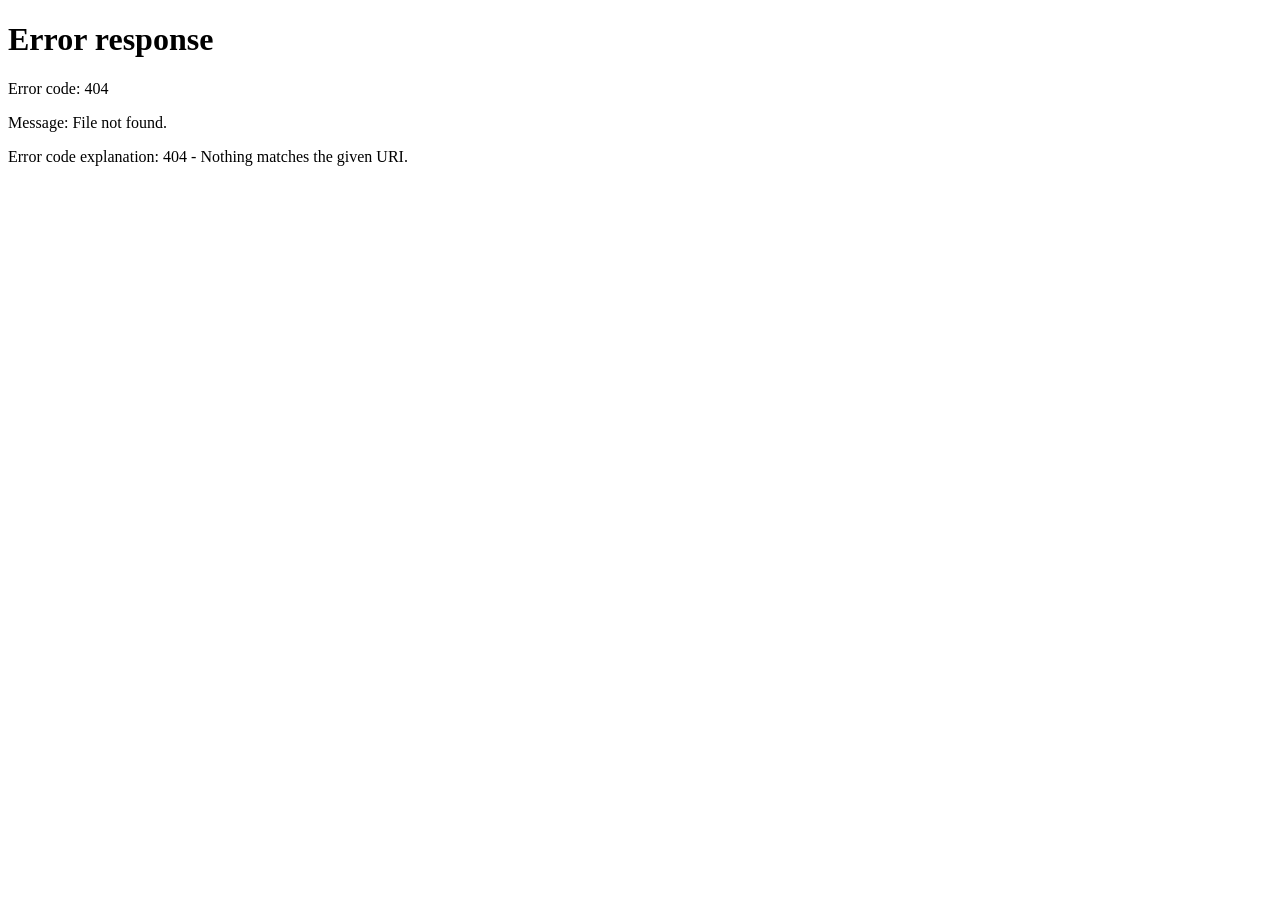
==== admin.html @ 7bbe0766 "Initial commit" ====
<!DOCTYPE html>
<html lang="en">
<head>
  <meta charset="UTF-8">
  <meta name="viewport" content="width=device-width, initial-scale=1.0">
  <title>SGI Admissions CRM | Multi-User Staff &amp; Content Console</title>
  <link rel="preconnect" href="https://fonts.googleapis.com">
  <link rel="preconnect" href="https://fonts.gstatic.com" crossorigin>
  <link href="https://fonts.googleapis.com/css2?family=Plus+Jakarta+Sans:wght@400;500;600;700;800&family=Syne:wght@700;800;900&display=swap" rel="stylesheet">

  <style>
    :root {
      --bg: #0B2545;
      --card-bg: rgba(19, 49, 92, 0.88);
      --border: rgba(255, 255, 255, 0.14);
      --accent: #F4B400;
      --accent-bright: #FFC107;
      --text: #FFFFFF;
      --text-muted: #CBD5E1;
      --green: #10b981;
      --logout-red: #ff4d4f;
      --blue: #38bdf8;
    }
    * { box-sizing: border-box; margin: 0; padding: 0; }
    body {
      background: radial-gradient(circle at top right, #13315C 0%, #0B2545 60%, #071930 100%);
      background-color: var(--bg);
      color: var(--text);
      font-family: 'Plus Jakarta Sans', sans-serif;
      padding: 1.8rem 2rem 3rem;
      min-height: 100vh;
    }

    /* Header */
    .admin-header {
      max-width: 1440px;
      margin: 0 auto 1.4rem;
      display: flex;
      justify-content: space-between;
      align-items: center;
      flex-wrap: wrap;
      gap: 1.2rem;
      border-bottom: 2px solid var(--border);
      padding-bottom: 1.3rem;
    }
    .admin-brand { display: flex; align-items: center; gap: 0.8rem; }
    .badge-sgi {
      background: var(--accent);
      color: #0B2545;
      font-weight: 900;
      padding: 6px 13px;
      border-radius: 6px;
      font-family: 'Syne', sans-serif;
      font-size: 1.1rem;
    }
    .admin-title h1 { font-family: 'Syne', sans-serif; font-size: 1.45rem; line-height: 1.2; }
    .admin-title p { font-size: 0.85rem; color: var(--text-muted); }

    .header-right-zone {
      display: flex;
      align-items: center;
      gap: 1rem;
      flex-wrap: wrap;
    }
    .live-indicator {
      display: inline-flex;
      align-items: center;
      gap: 0.5rem;
      background: rgba(16, 185, 129, 0.14);
      border: 1px solid var(--green);
      color: #34d399;
      padding: 7px 14px;
      border-radius: 30px;
      font-size: 0.8rem;
      font-weight: 700;
    }
    .pulse {
      width: 8px; height: 8px;
      background: var(--green);
      border-radius: 50%;
      box-shadow: 0 0 10px var(--green);
      animation: pulseAnim 1.5s infinite;
    }
    @keyframes pulseAnim { 0%, 100% { opacity: 1; transform: scale(1); } 50% { opacity: 0.4; transform: scale(1.3); } }

    .admin-profile-section {
      display: flex;
      align-items: center;
      gap: 0.75rem;
      background: var(--card-bg);
      border: 1px solid var(--border);
      padding: 6px 12px 6px 6px;
      border-radius: 50px;
    }
    .profile-avatar-btn {
      position: relative;
      background: none;
      border: none;
      padding: 0;
      cursor: pointer;
      border-radius: 50%;
      display: inline-flex;
      align-items: center;
      justify-content: center;
      flex-shrink: 0;
    }
    .profile-avatar-wrap {
      width: 42px; height: 42px;
      border-radius: 50%;
      background: linear-gradient(135deg, var(--accent), var(--accent-bright));
      color: #0B2545;
      display: flex;
      align-items: center;
      justify-content: center;
      font-weight: 800;
      font-family: 'Syne', sans-serif;
      flex-shrink: 0;
      overflow: hidden;
      border: 2px solid rgba(244, 180, 0, 0.75);
    }
    .profile-avatar-wrap img,
    .staff-avatar-thumb img,
    .my-profile-avatar-lg img {
      width: 100%;
      height: 100%;
      object-fit: cover;
      display: block;
    }
    .avatar-cam-badge {
      position: absolute;
      bottom: -2px;
      right: -2px;
      width: 18px;
      height: 18px;
      border-radius: 50%;
      background: #0B2545;
      border: 1.5px solid var(--accent);
      color: var(--accent-bright);
      font-size: 0.58rem;
      display: flex;
      align-items: center;
      justify-content: center;
    }
    .profile-info { display: flex; flex-direction: column; cursor: pointer; }
    .profile-name { font-size: 0.86rem; font-weight: 800; color: var(--text); }
    .profile-role-dept { font-size: 0.72rem; color: var(--accent-bright); font-weight: 700; }

    .btn-profile-logout {
      background: #dc2626 !important;
      color: #ffffff !important;
      font-weight: 800 !important;
      padding: 7px 15px !important;
      border-radius: 30px !important;
      font-size: 0.8rem !important;
      border: 1px solid #b91c1c !important;
      cursor: pointer !important;
      display: inline-flex !important;
      align-items: center !important;
      gap: 0.3rem !important;
      white-space: nowrap;
    }
    .btn-profile-logout:hover { background: #b91c1c !important; }

    /* Workspace Navigation Switcher */
    .workspace-nav {
      max-width: 1440px;
      margin: 0 auto 1.8rem;
      display: flex;
      justify-content: space-between;
      align-items: center;
      flex-wrap: wrap;
      gap: 1rem;
    }
    .workspace-tabs {
      display: flex;
      gap: 0.6rem;
      flex-wrap: wrap;
    }
    .ws-tab {
      background: var(--card-bg);
      border: 1px solid var(--border);
      color: var(--text-muted);
      padding: 0.75rem 1.3rem;
      border-radius: 12px;
      font-family: inherit;
      font-size: 0.9rem;
      font-weight: 700;
      cursor: pointer;
      display: inline-flex;
      align-items: center;
      gap: 0.45rem;
      transition: all 0.2s ease;
    }
    .ws-tab:hover {
      color: #FFFFFF;
      border-color: var(--accent);
    }
    .ws-tab.active {
      background: linear-gradient(135deg, var(--accent), var(--accent-bright));
      color: #0B2545;
      border-color: var(--accent);
      font-weight: 800;
      box-shadow: 0 4px 16px rgba(244, 180, 0, 0.28);
    }

    .workspace-panel { display: none; }
    .workspace-panel.active { display: block; animation: fadeSlide 0.25s ease; }
    @keyframes fadeSlide { from { opacity: 0; transform: translateY(6px); } to { opacity: 1; transform: translateY(0); } }

    /* Stats Grid */
    .stats-grid {
      max-width: 1440px;
      margin: 0 auto 2rem;
      display: grid;
      grid-template-columns: repeat(auto-fit, minmax(220px, 1fr));
      gap: 1rem;
    }
    .stat-card {
      background: var(--card-bg);
      border: 1px solid var(--border);
      border-radius: 14px;
      padding: 1.4rem;
      transition: transform 0.2s, border-color 0.2s;
    }
    .stat-card:hover { transform: translateY(-3px); border-color: var(--accent); }
    .stat-label { font-size: 0.78rem; text-transform: uppercase; font-weight: 700; color: var(--text-muted); }
    .stat-num { font-size: 2.3rem; font-family: 'Syne', sans-serif; font-weight: 900; color: var(--accent-bright); margin-top: 0.3rem; }

    /* Control Panel */
    .control-panel {
      max-width: 1440px;
      margin: 0 auto 1.5rem;
      display: flex;
      justify-content: space-between;
      align-items: center;
      flex-wrap: wrap;
      gap: 1rem;
      background: var(--card-bg);
      border: 1px solid var(--border);
      padding: 1.2rem;
      border-radius: 14px;
    }
    .branch-tabs { display: flex; gap: 0.4rem; flex-wrap: wrap; }
    .tab-btn {
      background: rgba(11, 37, 69, 0.7);
      border: 1px solid var(--border);
      color: var(--text-muted);
      padding: 6px 14px;
      border-radius: 20px;
      font-size: 0.85rem;
      font-weight: 600;
      cursor: pointer;
      transition: all 0.2s;
    }
    .tab-btn.active, .tab-btn:hover { background: var(--accent); color: #0B2545; border-color: var(--accent); font-weight: 800; }

    .action-group-right { display: flex; align-items: center; gap: 0.8rem; flex-wrap: wrap; }
    .btn-action {
      font-weight: 700;
      padding: 9px 16px;
      border-radius: 8px;
      font-size: 0.85rem;
      display: inline-flex;
      align-items: center;
      gap: 0.4rem;
      border: none;
      cursor: pointer;
      text-decoration: none;
      font-family: inherit;
    }
    .btn-action:disabled {
      opacity: 0.65;
      cursor: not-allowed;
    }
    .btn-accent { background: linear-gradient(135deg, var(--accent), var(--accent-bright)); color: #0B2545; font-weight: 800; }
    .btn-manage-staff { background: rgba(56, 189, 248, 0.16); border: 1px solid var(--blue); color: var(--blue); }
    .btn-outline { background: rgba(255, 255, 255, 0.06); border: 1px solid var(--border); color: var(--text); }
    .btn-outline:hover { border-color: var(--accent); }
    .btn-danger-sm { background: rgba(255, 77, 79, 0.14); border: 1px solid rgba(255, 77, 79, 0.4); color: #ff7875; }
    .btn-danger-sm:hover { background: rgba(255, 77, 79, 0.26); }
    .btn-success-sm { background: rgba(16, 185, 129, 0.16); border: 1px solid rgba(16, 185, 129, 0.45); color: #34d399; }
    .btn-success-sm:hover { background: rgba(16, 185, 129, 0.28); }
    .btn-warn-sm { background: rgba(244, 180, 0, 0.14); border: 1px solid rgba(244, 180, 0, 0.45); color: #ffc107; }
    .btn-warn-sm:hover { background: rgba(244, 180, 0, 0.26); }
    .btn-photo-sm { background: rgba(56, 189, 248, 0.16); border: 1px solid rgba(56, 189, 248, 0.45); color: #38bdf8; }
    .btn-photo-sm:hover { background: rgba(56, 189, 248, 0.28); }

    /* Table */
    .table-container {
      max-width: 1440px;
      margin: 0 auto;
      background: var(--card-bg);
      border: 1px solid var(--border);
      border-radius: 14px;
      overflow-x: auto;
    }
    table { width: 100%; border-collapse: collapse; text-align: left; }
    th {
      padding: 1rem;
      background: rgba(11, 37, 69, 0.85);
      font-size: 0.78rem;
      text-transform: uppercase;
      letter-spacing: 0.5px;
      color: var(--accent-bright);
      border-bottom: 1px solid var(--border);
    }
    td { padding: 0.95rem 1rem; border-bottom: 1px solid var(--border); font-size: 0.88rem; vertical-align: middle; }
    tr:last-child td { border-bottom: none; }
    tr:hover { background: rgba(255, 255, 255, 0.04); }

    .branch-pill {
      display: inline-block;
      padding: 3px 9px;
      border-radius: 20px;
      font-size: 0.72rem;
      font-weight: 700;
      background: rgba(244, 180, 0, 0.14);
      color: var(--accent-bright);
      border: 1px solid var(--accent);
    }
    .pdf-link-pill {
      display: inline-flex;
      align-items: center;
      gap: 0.35rem;
      padding: 4px 10px;
      border-radius: 6px;
      font-size: 0.75rem;
      font-weight: 700;
      background: rgba(56, 189, 248, 0.14);
      color: var(--blue);
      border: 1px solid rgba(56, 189, 248, 0.38);
      text-decoration: none;
      margin-top: 0.35rem;
    }
    .pdf-link-pill:hover { background: rgba(56, 189, 248, 0.25); }
    .status-pill-active {
      display: inline-block;
      padding: 3px 10px;
      border-radius: 20px;
      font-size: 0.72rem;
      font-weight: 800;
      background: rgba(16, 185, 129, 0.16);
      color: #34d399;
      border: 1px solid rgba(16, 185, 129, 0.4);
    }
    .status-pill-archived {
      display: inline-block;
      padding: 3px 10px;
      border-radius: 20px;
      font-size: 0.72rem;
      font-weight: 800;
      background: rgba(148, 163, 184, 0.16);
      color: #cbd5e1;
      border: 1px solid rgba(148, 163, 184, 0.4);
    }

    .status-select {
      background: rgba(11, 37, 69, 0.85);
      border: 1px solid var(--border);
      color: var(--text);
      font-weight: 700;
      font-size: 0.8rem;
      padding: 5px 8px;
      border-radius: 6px;
      outline: none;
      cursor: pointer;
    }
    .status-select option { background: #0B2545; color: #fff; }

    .btn-act {
      padding: 5px 10px;
      border-radius: 6px;
      font-size: 0.75rem;
      font-weight: 700;
      text-decoration: none;
      display: inline-flex;
      align-items: center;
      gap: 3px;
      border: none;
      cursor: pointer;
      font-family: inherit;
    }
    .btn-wa { background: #25d366; color: #fff; }
    .btn-call { background: rgba(255, 255, 255, 0.1); border: 1px solid var(--border); color: var(--text); }
    .empty-state { text-align: center; padding: 3rem; color: var(--text-muted); }

    /* Dynamic Site Content Cards */
    .cms-grid {
      max-width: 1440px;
      margin: 0 auto;
      display: grid;
      grid-template-columns: repeat(auto-fit, minmax(420px, 1fr));
      gap: 1.5rem;
    }
    .cms-card {
      background: var(--card-bg);
      border: 1px solid var(--border);
      border-radius: 16px;
      padding: 1.8rem;
    }
    .cms-card h3 {
      font-family: 'Syne', sans-serif;
      font-size: 1.25rem;
      color: var(--accent-bright);
      margin-bottom: 0.3rem;
    }
    .cms-card .cms-sub {
      font-size: 0.82rem;
      color: var(--text-muted);
      margin-bottom: 1.2rem;
    }
    .cms-stat-row {
      background: rgba(11, 37, 69, 0.55);
      border: 1px solid var(--border);
      border-radius: 10px;
      padding: 0.9rem;
      margin-bottom: 0.85rem;
    }
    .cms-stat-row-title {
      font-size: 0.75rem;
      font-weight: 800;
      color: var(--accent);
      text-transform: uppercase;
      margin-bottom: 0.55rem;
      letter-spacing: 0.5px;
    }

    /* Modals */
    .modal-backdrop {
      position: fixed;
      top: 0; left: 0; width: 100vw; height: 100vh;
      background: rgba(7, 25, 48, 0.8);
      backdrop-filter: blur(10px);
      display: none;
      align-items: center;
      justify-content: center;
      z-index: 3000;
      padding: 1rem;
    }
    .modal-backdrop.open { display: flex; }
    .modal-backdrop.cropper-layer { z-index: 4500; background: rgba(4, 15, 32, 0.9); }
    .modal-card {
      background: #13315C;
      border: 1px solid rgba(244, 180, 0, 0.4);
      padding: 2.2rem;
      border-radius: 16px;
      width: 100%;
      max-width: 720px;
      max-height: 92vh;
      overflow-y: auto;
      position: relative;
      box-shadow: 0 20px 50px rgba(0,0,0,0.6);
    }
    .modal-close {
      position: absolute;
      top: 1rem; right: 1.2rem;
      background: none; border: none;
      font-size: 1.6rem; color: var(--text-muted);
      cursor: pointer;
    }
    .form-grid { display: grid; grid-template-columns: 1fr 1fr; gap: 1rem; margin-top: 1rem; }
    .form-grid-3 { display: grid; grid-template-columns: 1fr 1fr 1fr; gap: 0.75rem; }
    .form-group { display: flex; flex-direction: column; gap: 0.35rem; margin-bottom: 0.4rem; }
    .form-group label { font-size: 0.78rem; font-weight: 700; color: var(--text-muted); }
    .form-group input, .form-group select, .form-group textarea {
      background: rgba(11, 37, 69, 0.8);
      border: 1px solid var(--border);
      color: var(--text);
      padding: 0.72rem 0.9rem;
      border-radius: 8px;
      font-size: 0.88rem;
      font-family: inherit;
      outline: none;
      width: 100%;
    }
    .form-group input:focus, .form-group select:focus, .form-group textarea:focus { border-color: var(--accent); }
    .form-group select option { background: #0B2545; color: #FFFFFF; }
    .full-span { grid-column: span 2; }

    .pdf-dropzone {
      background: rgba(11, 37, 69, 0.65);
      border: 1.5px dashed rgba(244, 180, 0, 0.55);
      border-radius: 10px;
      padding: 1rem;
    }
    .pdf-dropzone input[type="file"] {
      border: none;
      background: transparent;
      padding: 0.25rem 0;
      cursor: pointer;
    }
    .current-pdf-info {
      margin-top: 0.55rem;
      font-size: 0.8rem;
      color: var(--text-muted);
      display: flex;
      align-items: center;
      gap: 0.5rem;
      flex-wrap: wrap;
    }

    /* Staff Avatar & Photo Upload UI */
    .staff-photo-picker-box {
      display: flex;
      align-items: center;
      gap: 1rem;
      background: rgba(11, 37, 69, 0.65);
      border: 1.5px dashed rgba(244, 180, 0, 0.5);
      border-radius: 12px;
      padding: 0.85rem 1rem;
      flex-wrap: wrap;
    }
    .staff-avatar-thumb {
      width: 52px;
      height: 52px;
      border-radius: 50%;
      background: linear-gradient(135deg, var(--accent), var(--accent-bright));
      color: #0B2545;
      display: flex;
      align-items: center;
      justify-content: center;
      font-weight: 900;
      font-family: 'Syne', sans-serif;
      font-size: 1rem;
      overflow: hidden;
      flex-shrink: 0;
      border: 2px solid rgba(244, 180, 0, 0.7);
    }
    .my-profile-hero {
      display: flex;
      align-items: center;
      gap: 1.3rem;
      background: rgba(11, 37, 69, 0.6);
      border: 1px solid var(--border);
      border-radius: 14px;
      padding: 1.25rem;
      margin: 1rem 0;
      flex-wrap: wrap;
    }
    .my-profile-avatar-lg {
      width: 88px;
      height: 88px;
      border-radius: 50%;
      background: linear-gradient(135deg, var(--accent), var(--accent-bright));
      color: #0B2545;
      display: flex;
      align-items: center;
      justify-content: center;
      font-family: 'Syne', sans-serif;
      font-weight: 900;
      font-size: 1.8rem;
      overflow: hidden;
      border: 3px solid var(--accent);
      flex-shrink: 0;
    }

    /* Interactive Image Cropper UI */
    .cropper-layout {
      display: grid;
      grid-template-columns: 320px 1fr;
      gap: 1.5rem;
      align-items: start;
      margin-top: 1.2rem;
    }
    .cropper-stage-wrap {
      display: flex;
      flex-direction: column;
      align-items: center;
      gap: 0.6rem;
    }
    .cropper-viewport {
      width: min(300px, 100%);
      aspect-ratio: 1 / 1;
      height: auto;
      position: relative;
      overflow: hidden;
      border-radius: 14px;
      border: 2px solid var(--accent);
      background: #071930;
      cursor: grab;
      touch-action: none;
      user-select: none;
    }
    .cropper-viewport:active { cursor: grabbing; }
    .cropper-viewport canvas {
      display: block;
      width: 100%;
      height: 100%;
    }
    .cropper-circle-guide {
      position: absolute;
      inset: 12px;
      border-radius: 50%;
      border: 2px dashed rgba(255, 193, 7, 0.9);
      box-shadow: 0 0 0 9999px rgba(7, 25, 48, 0.52);
      pointer-events: none;
    }
    .cropper-controls {
      display: flex;
      flex-direction: column;
      gap: 1rem;
    }
    .cropper-preview-box {
      display: flex;
      align-items: center;
      gap: 1rem;
      background: rgba(11, 37, 69, 0.65);
      border: 1px solid var(--border);
      border-radius: 12px;
      padding: 0.9rem;
    }
    .cropper-preview-circle {
      width: 72px;
      height: 72px;
      border-radius: 50%;
      border: 2px solid var(--accent);
      overflow: hidden;
      background: #071930;
      flex-shrink: 0;
    }
    .cropper-preview-square {
      width: 72px;
      height: 72px;
      border-radius: 12px;
      border: 2px solid rgba(255, 255, 255, 0.25);
      overflow: hidden;
      background: #071930;
      flex-shrink: 0;
    }
    .cropper-slider-row {
      display: flex;
      align-items: center;
      gap: 0.6rem;
    }
    .cropper-slider-row input[type="range"] {
      flex: 1;
      accent-color: var(--accent);
      cursor: pointer;
    }

    /* Toast Notification */
    .admin-toast {
      position: fixed;
      bottom: 24px;
      right: 24px;
      background: #0B2545;
      border: 1px solid var(--green);
      color: #FFFFFF;
      padding: 0.9rem 1.35rem;
      border-radius: 12px;
      font-size: 0.88rem;
      font-weight: 700;
      box-shadow: 0 14px 35px rgba(0, 0, 0, 0.5);
      z-index: 6000;
      display: none;
      align-items: center;
      gap: 0.55rem;
    }
    .admin-toast.show { display: flex; animation: fadeSlide 0.2s ease; }
    .admin-toast.error { border-color: var(--logout-red); }

    @media (max-width: 768px) {
      body { padding: 1rem; }
      .modal-card { padding: 1.4rem 1.15rem; }
      .cms-grid { grid-template-columns: 1fr; }
      .form-grid, .form-grid-3 { grid-template-columns: 1fr; }
      .full-span { grid-column: span 1; }
      .cropper-layout { grid-template-columns: 1fr; }
    }
  </style>
</head>
<body>

  <header class="admin-header">
    <div class="admin-brand">
      <span class="badge-sgi">SGI</span>
      <div class="admin-title">
        <h1>Admissions CRM &amp; Dynamic Content Console</h1>
        <p>Role-Based Branch Silos • Notices, Degree Programs &amp; Live Website CMS</p>
      </div>
    </div>

    <div class="header-right-zone">
      <div class="live-indicator">
        <span class="pulse"></span>
        <span>Auto-Sync Active</span>
      </div>

      <a href="/" target="_blank" class="btn-action btn-outline">
        View Public Site ↗
      </a>

      <div class="admin-profile-section">
        <button type="button" class="profile-avatar-btn" onclick="openMyProfileModal()" title="Edit your profile photo">
          <div class="profile-avatar-wrap" id="userAvatar">DA</div>
          <span class="avatar-cam-badge" aria-hidden="true">📷</span>
        </button>
        <div class="profile-info" onclick="openMyProfileModal()" title="Manage profile photo">
          <span class="profile-name" id="userNameDisplay">Director of Admissions</span>
          <span class="profile-role-dept" id="userRoleDeptDisplay">SUPER_ADMIN • All</span>
        </div>
        <button onclick="handleLogout()" class="btn-profile-logout" title="Sign out immediately">
          🚪 Logout
        </button>
      </div>
    </div>
  </header>

  <!-- Workspace Switcher -->
  <nav class="workspace-nav">
    <div class="workspace-tabs">
      <button class="ws-tab active" data-workspace="crm" onclick="switchWorkspace('crm', this)">
        📋 Admissions CRM
      </button>
      <button class="ws-tab" data-workspace="notices" onclick="switchWorkspace('notices', this)">
        📢 Notices &amp; Circulars
      </button>
      <button class="ws-tab" id="tabPrograms" data-workspace="programs" onclick="switchWorkspace('programs', this)" style="display:none;">
        🎓 Degree Programs
      </button>
      <button class="ws-tab" id="tabContent" data-workspace="content" onclick="switchWorkspace('content', this)" style="display:none;">
        ⚙️ Site Content &amp; Highlights
      </button>
    </div>

    <div class="action-group-right">
      <button class="btn-action btn-outline" onclick="openMyProfileModal()">
        🖼️ My Profile Photo
      </button>
      <button class="btn-action btn-manage-staff" id="btnManageStaff" style="display:none;" onclick="openStaffModal()">
        👥 Manage Staff Accounts
      </button>
    </div>
  </nav>

  <!-- ==================== 1. ADMISSIONS CRM PANEL ==================== -->
  <div class="workspace-panel active" id="panel-crm">
    <section class="stats-grid">
      <div class="stat-card">
        <span class="stat-label">Total Applicants</span>
        <div class="stat-num" id="statTotal">0</div>
      </div>
      <div class="stat-card">
        <span class="stat-label">Engineering Leads</span>
        <div class="stat-num" id="statEngg">0</div>
      </div>
      <div class="stat-card">
        <span class="stat-label">Pharmacy Leads</span>
        <div class="stat-num" id="statPharma">0</div>
      </div>
      <div class="stat-card">
        <span class="stat-label">Nursing Leads</span>
        <div class="stat-num" id="statNursing">0</div>
      </div>
      <div class="stat-card">
        <span class="stat-label">Management Leads</span>
        <div class="stat-num" id="statMgmt">0</div>
      </div>
    </section>

    <section class="control-panel">
      <div class="branch-tabs" id="branchTabsContainer">
        <button class="tab-btn active" onclick="setBranchFilter('all', this)">All Inquiries</button>
        <button class="tab-btn" onclick="setBranchFilter('Engineering', this)">Engineering</button>
        <button class="tab-btn" onclick="setBranchFilter('Pharmacy', this)">Pharmacy</button>
        <button class="tab-btn" onclick="setBranchFilter('Nursing', this)">Nursing</button>
        <button class="tab-btn" onclick="setBranchFilter('Management', this)">Management &amp; IT</button>
        <button class="tab-btn" onclick="setBranchFilter('Polytechnic', this)">Polytechnic</button>
      </div>

      <div class="action-group-right">
        <button class="btn-action btn-accent" id="exportBtn" onclick="downloadBranchExcel()">
          Download Excel (CSV) 📥
        </button>
      </div>
    </section>

    <main class="table-container">
      <table>
        <thead>
          <tr>
            <th>ID</th>
            <th>Student Name</th>
            <th>Phone &amp; Email</th>
            <th>City</th>
            <th>Program &amp; Desk</th>
            <th>Department</th>
            <th>Lead Status</th>
            <th>Assigned By</th>
            <th>Immediate Action</th>
          </tr>
        </thead>
        <tbody id="leadsTableBody">
          <tr><td colspan="9" class="empty-state">Connecting to institutional admissions database...</td></tr>
        </tbody>
      </table>
    </main>
  </div>

  <!-- ==================== 2. NOTICES & CIRCULARS PANEL ==================== -->
  <div class="workspace-panel" id="panel-notices">
    <section class="control-panel">
      <div class="branch-tabs" id="noticeCategoryTabs">
        <button class="tab-btn active" onclick="setNoticeFilter('all', this)">All Circulars</button>
        <button class="tab-btn" onclick="setNoticeFilter('ikgptu', this)">IKGPTU</button>
        <button class="tab-btn" onclick="setNoticeFilter('pharma', this)">Pharmacy (PCI)</button>
        <button class="tab-btn" onclick="setNoticeFilter('nursing', this)">Nursing (INC)</button>
        <button class="tab-btn" onclick="setNoticeFilter('scholarship', this)">Scholarships &amp; Admin</button>
        <button class="tab-btn" onclick="setNoticeFilter('career', this)">Placements</button>
      </div>

      <div class="action-group-right">
        <button class="btn-action btn-accent" onclick="openNoticeEditor()">
          + Publish New Notice
        </button>
      </div>
    </section>

    <main class="table-container">
      <table>
        <thead>
          <tr>
            <th>Ref No &amp; Date</th>
            <th>Circular Headline &amp; Attached PDF</th>
            <th>Category / Badge</th>
            <th>Issuing Authority</th>
            <th>Visibility</th>
            <th>Actions</th>
          </tr>
        </thead>
        <tbody id="adminNoticesBody">
          <tr><td colspan="6" class="empty-state">Loading notices...</td></tr>
        </tbody>
      </table>
    </main>
  </div>

  <!-- ==================== 3. DEGREE PROGRAMS PANEL ==================== -->
  <div class="workspace-panel" id="panel-programs">
    <section class="control-panel">
      <div class="branch-tabs" id="programCategoryTabs">
        <button class="tab-btn active" onclick="setProgramFilter('all', this)">All Programs</button>
        <button class="tab-btn" onclick="setProgramFilter('engineering', this)">Engineering</button>
        <button class="tab-btn" onclick="setProgramFilter('pharma', this)">Pharmacy</button>
        <button class="tab-btn" onclick="setProgramFilter('nursing', this)">Nursing &amp; Health</button>
        <button class="tab-btn" onclick="setProgramFilter('mgmt', this)">Management</button>
        <button class="tab-btn" onclick="setProgramFilter('vocational', this)">CS, BCA &amp; B.Voc</button>
      </div>

      <div class="action-group-right">
        <button class="btn-action btn-accent" onclick="openProgramEditor()">
          + Add Degree Program
        </button>
      </div>
    </section>

    <main class="table-container">
      <table>
        <thead>
          <tr>
            <th>Order</th>
            <th>Program Title &amp; Description</th>
            <th>Category</th>
            <th>Approval / Duration Tag</th>
            <th>Eligibility</th>
            <th>Status</th>
            <th>Actions</th>
          </tr>
        </thead>
        <tbody id="adminProgramsBody">
          <tr><td colspan="7" class="empty-state">Loading degree catalog...</td></tr>
        </tbody>
      </table>
    </main>
  </div>

  <!-- ==================== 4. SITE CONTENT & HIGHLIGHTS PANEL ==================== -->
  <div class="workspace-panel" id="panel-content">
    <section class="control-panel">
      <div>
        <h2 style="font-family:'Syne',sans-serif; font-size:1.2rem;">Live Website Content Manager</h2>
        <p style="font-size:0.82rem; color:var(--text-muted);">Changes saved here are permanently persisted to the database and synced across the public website.</p>
        <p id="storageBadge" style="font-size:0.78rem; font-weight:700; margin-top:0.35rem;"></p>
      </div>
      <div class="action-group-right">
        <span id="cmsSaveStatus" style="font-size:0.85rem; font-weight:700;"></span>
        <button type="button" class="btn-action btn-outline" onclick="resetSiteContent()">Reset Defaults</button>
        <button type="button" id="btnSaveCms" class="btn-action btn-accent" onclick="saveSiteContent()">Save All Content 💾</button>
      </div>
    </section>

    <form id="siteContentForm" onsubmit="event.preventDefault(); saveSiteContent();">
      <div class="cms-grid">
        <!-- Card 1: Hero & Admissions CTA -->
        <div class="cms-card">
          <h3>Hero Banner &amp; Admissions CTA</h3>
          <p class="cms-sub">Controls the main landing hero headlines and admissions call-to-action banner.</p>

          <div class="form-group">
            <label for="cms_hero_pill">Hero Accreditation Pill</label>
            <input type="text" id="cms_hero_pill" name="hero_pill" required>
          </div>
          <div class="form-grid" style="margin-top:0.5rem;">
            <div class="form-group">
              <label for="cms_hero_title_highlight">Hero Title (Gold Highlight)</label>
              <input type="text" id="cms_hero_title_highlight" name="hero_title_highlight" required>
            </div>
            <div class="form-group">
              <label for="cms_hero_title_rest">Hero Title (White Text)</label>
              <input type="text" id="cms_hero_title_rest" name="hero_title_rest" required>
            </div>
          </div>
          <div class="form-group">
            <label for="cms_hero_subheadline">Hero Subheadline</label>
            <input type="text" id="cms_hero_subheadline" name="hero_subheadline" required>
          </div>
          <div class="form-group">
            <label for="cms_hero_subtitle">Hero Subtitle Paragraph</label>
            <textarea id="cms_hero_subtitle" name="hero_subtitle" rows="3" required></textarea>
          </div>

          <hr style="border:0; border-top:1px solid var(--border); margin:1rem 0;">

          <div class="form-group">
            <label for="cms_cta_heading">Admissions Banner Heading (use {session} for dynamic year)</label>
            <input type="text" id="cms_cta_heading" name="cta_heading" required>
          </div>
          <div class="form-group">
            <label for="cms_cta_desc">Admissions Banner Description</label>
            <textarea id="cms_cta_desc" name="cta_desc" rows="2" required></textarea>
          </div>
        </div>

        <!-- Card 2: Placements, Campus Life & Contact Coordinates -->
        <div class="cms-card">
          <h3>Placements, Campus Life &amp; Contact Info</h3>
          <p class="cms-sub">Update placement ratios, campus life spotlight, and official helpline coordinates.</p>

          <div class="form-grid" style="margin-top:0;">
            <div class="form-group">
              <label for="cms_placement_rate">Placement Rate Stat</label>
              <input type="text" id="cms_placement_rate" name="placement_rate" required>
            </div>
            <div class="form-group">
              <label for="cms_placement_partners_count">Recruiting Tie-ups Stat</label>
              <input type="text" id="cms_placement_partners_count" name="placement_partners_count" required>
            </div>
          </div>
          <div class="form-group">
            <label for="cms_placement_desc">Placement Cell Description</label>
            <textarea id="cms_placement_desc" name="placement_desc" rows="2" required></textarea>
          </div>

          <hr style="border:0; border-top:1px solid var(--border); margin:1rem 0;">

          <div class="form-grid" style="margin-top:0;">
            <div class="form-group">
              <label for="cms_campus_life_title">Campus Life Card Title</label>
              <input type="text" id="cms_campus_life_title" name="campus_life_title" required>
            </div>
            <div class="form-group">
              <label for="cms_campus_life_img">Campus Life Photo URL / Filename</label>
              <input type="text" id="cms_campus_life_img" name="campus_life_img" required>
            </div>
          </div>
          <div class="form-group">
            <label for="cms_campus_life_caption">Campus Life Photo Caption</label>
            <input type="text" id="cms_campus_life_caption" name="campus_life_caption" required>
          </div>
          <div class="form-group">
            <label for="cms_campus_life_desc">Campus Life Summary</label>
            <textarea id="cms_campus_life_desc" name="campus_life_desc" rows="2" required></textarea>
          </div>

          <hr style="border:0; border-top:1px solid var(--border); margin:1rem 0;">

          <div class="form-grid" style="margin-top:0;">
            <div class="form-group">
              <label for="cms_helpline_phone">Helpline Phone</label>
              <input type="text" id="cms_helpline_phone" name="helpline_phone" required>
            </div>
            <div class="form-group">
              <label for="cms_contact_email">Official Email</label>
              <input type="email" id="cms_contact_email" name="contact_email" required>
            </div>
            <div class="form-group">
              <label for="cms_office_hours">Office Hours</label>
              <input type="text" id="cms_office_hours" name="office_hours" required>
            </div>
            <div class="form-group">
              <label for="cms_campus_address">Campus Address</label>
              <input type="text" id="cms_campus_address" name="campus_address" required>
            </div>
          </div>
        </div>

        <!-- Card 3: National Highlights Ribbon (Full Width) -->
        <div class="cms-card" style="grid-column: 1 / -1;">
          <h3>National-Level Highlights &amp; Legacy Ribbon</h3>
          <p class="cms-sub">Syncs across the Home Highlights Ribbon and About SGI Legacy numerical cards.</p>

          <div class="cms-stat-row">
            <div class="cms-stat-row-title">Highlight Slot 1 (Legacy Years)</div>
            <div class="form-grid-3">
              <div class="form-group"><label>Stat Value</label><input type="text" id="cms_stat_years" name="stat_years" required></div>
              <div class="form-group"><label>Title</label><input type="text" id="cms_stat_years_title" name="stat_years_title" required></div>
              <div class="form-group"><label>Subtitle</label><input type="text" id="cms_stat_years_sub" name="stat_years_sub" required></div>
            </div>
          </div>

          <div class="cms-stat-row">
            <div class="cms-stat-row-title">Highlight Slot 2 (Alumni Network)</div>
            <div class="form-grid-3">
              <div class="form-group"><label>Stat Value</label><input type="text" id="cms_stat_alumni" name="stat_alumni" required></div>
              <div class="form-group"><label>Title</label><input type="text" id="cms_stat_alumni_title" name="stat_alumni_title" required></div>
              <div class="form-group"><label>Subtitle</label><input type="text" id="cms_stat_alumni_sub" name="stat_alumni_sub" required></div>
            </div>
          </div>

          <div class="cms-stat-row">
            <div class="cms-stat-row-title">Highlight Slot 3 (Student Reach)</div>
            <div class="form-grid-3">
              <div class="form-group"><label>Stat Value</label><input type="text" id="cms_stat_students" name="stat_students" required></div>
              <div class="form-group"><label>Title</label><input type="text" id="cms_stat_students_title" name="stat_students_title" required></div>
              <div class="form-group"><label>Subtitle</label><input type="text" id="cms_stat_students_sub" name="stat_students_sub" required></div>
            </div>
          </div>

          <div class="cms-stat-row">
            <div class="cms-stat-row-title">Highlight Slot 4 (Programs &amp; Tie-Ups)</div>
            <div class="form-grid-3">
              <div class="form-group"><label>Stat Value</label><input type="text" id="cms_stat_tieups" name="stat_tieups" required></div>
              <div class="form-group"><label>Title</label><input type="text" id="cms_stat_tieups_title" name="stat_tieups_title" required></div>
              <div class="form-group"><label>Subtitle</label><input type="text" id="cms_stat_tieups_sub" name="stat_tieups_sub" required></div>
            </div>
          </div>

          <div class="cms-stat-row" style="margin-bottom:0;">
            <div class="cms-stat-row-title">Highlight Slot 5 (Awards &amp; Scholarships)</div>
            <div class="form-grid-3">
              <div class="form-group"><label>Stat Value</label><input type="text" id="cms_stat_awards" name="stat_awards" required></div>
              <div class="form-group"><label>Title</label><input type="text" id="cms_stat_awards_title" name="stat_awards_title" required></div>
              <div class="form-group"><label>Subtitle</label><input type="text" id="cms_stat_awards_sub" name="stat_awards_sub" required></div>
            </div>
          </div>
        </div>
      </div>
    </form>
  </div>

  <!-- ==================== MODAL: NOTICE EDITOR (WITH PDF UPLOAD) ==================== -->
  <div class="modal-backdrop" id="noticeEditorModal">
    <div class="modal-card">
      <button class="modal-close" onclick="closeNoticeEditor()">&times;</button>
      <h3 id="noticeModalHeading" style="font-family:'Syne',sans-serif; font-size:1.35rem;">Publish Campus Notice</h3>
      <p style="font-size:0.84rem; color:var(--text-muted); margin-top:0.2rem;">Attach the official PDF circular. Published notices immediately appear on the public Notice Board.</p>

      <form id="noticeEditorForm" onsubmit="handleSaveNotice(event)">
        <input type="hidden" id="editNoticeId">
        <div class="form-grid">
          <div class="form-group">
            <label for="noticeCategory">Category *</label>
            <select id="noticeCategory" onchange="syncNoticeCategoryDefaults()" required>
              <option value="ikgptu">IKGPTU Jalandhar</option>
              <option value="pharma">Pharmacy (PCI)</option>
              <option value="nursing">Nursing (INC/PNRC)</option>
              <option value="scholarship">Scholarship &amp; Admin</option>
              <option value="career">Placements &amp; Career</option>
            </select>
          </div>
          <div class="form-group">
            <label for="noticeBadgeClass">Badge Color Style *</label>
            <select id="noticeBadgeClass" required>
              <option value="badge-urgent">Red (Urgent / Exam)</option>
              <option value="badge-scholar">Gold (Scholarship / Admin)</option>
              <option value="badge-pharma">Green (Pharmacy)</option>
              <option value="badge-nursing">Purple (Nursing)</option>
              <option value="badge-career">Blue (Placements / Event)</option>
            </select>
          </div>
          <div class="form-group">
            <label for="noticeBadgeText">Badge Label *</label>
            <input type="text" id="noticeBadgeText" placeholder="e.g. University Exam" required>
          </div>
          <div class="form-group">
            <label for="noticeDateLabel">Date / Session Label *</label>
            <input type="text" id="noticeDateLabel" placeholder="e.g. 14 Nov 2026" required>
          </div>
          <div class="form-group">
            <label for="noticeRefNo">Official Reference Number *</label>
            <input type="text" id="noticeRefNo" placeholder="e.g. SGI/ACAD/2026/105" required>
          </div>
          <div class="form-group">
            <label for="noticeAuthority">Issuing Authority *</label>
            <input type="text" id="noticeAuthority" placeholder="e.g. Office of the Registrar, SGI" required>
          </div>
          <div class="form-group full-span">
            <label for="noticeTitle">Notice Headline *</label>
            <input type="text" id="noticeTitle" placeholder="Clear, official circular title..." required>
          </div>
          <div class="form-group full-span">
            <label for="noticePdfFile" id="noticePdfLabel">Attach Circular PDF (.pdf) *</label>
            <div class="pdf-dropzone">
              <input type="file" id="noticePdfFile" accept="application/pdf,.pdf">
              <div class="current-pdf-info" id="currentPdfInfo" style="display:none;"></div>
            </div>
          </div>
        </div>

        <div style="display:flex; justify-content:space-between; align-items:center; margin-top:1.3rem; flex-wrap:wrap; gap:0.8rem;">
          <label style="display:flex; align-items:center; gap:0.5rem; font-size:0.85rem; cursor:pointer;">
            <input type="checkbox" id="noticeIsActive" checked>
            Publish immediately on public website
          </label>
          <div style="display:flex; gap:0.6rem;">
            <button type="button" class="btn-action btn-outline" onclick="closeNoticeEditor()">Cancel</button>
            <button type="submit" id="btnSaveNotice" class="btn-action btn-accent">Save Circular &rarr;</button>
          </div>
        </div>
      </form>
    </div>
  </div>

  <!-- ==================== MODAL: DEGREE PROGRAM EDITOR ==================== -->
  <div class="modal-backdrop" id="programEditorModal">
    <div class="modal-card">
      <button class="modal-close" onclick="closeProgramEditor()">&times;</button>
      <h3 id="programModalHeading" style="font-family:'Syne',sans-serif; font-size:1.35rem;">Add Degree Program</h3>
      <p style="font-size:0.84rem; color:var(--text-muted); margin-top:0.2rem;">Updates the Degree Programs catalog and Apply Now modal choices automatically.</p>

      <form id="programEditorForm" onsubmit="handleSaveProgram(event)">
        <input type="hidden" id="editProgramId">
        <div class="form-grid">
          <div class="form-group">
            <label for="progCategory">Discipline Category *</label>
            <select id="progCategory" required>
              <option value="engineering">Engineering &amp; Tech</option>
              <option value="pharma">Pharmacy</option>
              <option value="nursing">Nursing &amp; Health</option>
              <option value="mgmt">Management &amp; Commerce</option>
              <option value="vocational">CS, BCA &amp; B.Voc</option>
            </select>
          </div>
          <div class="form-group">
            <label for="progOrder">Display Order (Number)</label>
            <input type="number" id="progOrder" value="10" min="0" required>
          </div>
          <div class="form-group full-span">
            <label for="progTitle">Degree / Program Title *</label>
            <input type="text" id="progTitle" placeholder="e.g. B.Tech in Computer Science & Engineering" required>
          </div>
          <div class="form-group full-span">
            <label for="progCode">Approvals &amp; Duration Badge *</label>
            <input type="text" id="progCode" placeholder="e.g. AICTE • IKGPTU • 4 YEARS" required>
          </div>
          <div class="form-group full-span">
            <label for="progDescription">Curriculum Overview *</label>
            <textarea id="progDescription" rows="3" placeholder="Key specializations, labs, and career focus..." required></textarea>
          </div>
          <div class="form-group full-span">
            <label for="progEligibility">Eligibility Criteria *</label>
            <input type="text" id="progEligibility" placeholder="e.g. Eligibility: 10+2 with Physics & Mathematics / JEE" required>
          </div>
        </div>

        <div style="display:flex; justify-content:space-between; align-items:center; margin-top:1.3rem;">
          <label style="display:flex; align-items:center; gap:0.5rem; font-size:0.85rem; cursor:pointer;">
            <input type="checkbox" id="progIsActive" checked>
            Visible on public website
          </label>
          <div style="display:flex; gap:0.6rem;">
            <button type="button" class="btn-action btn-outline" onclick="closeProgramEditor()">Cancel</button>
            <button type="submit" class="btn-action btn-accent">Save Program &rarr;</button>
          </div>
        </div>
      </form>
    </div>
  </div>

  <!-- ==================== MODAL: MY PROFILE & PHOTO UPLOAD ==================== -->
  <div class="modal-backdrop" id="myProfileModal">
    <div class="modal-card" style="max-width:560px;">
      <button class="modal-close" onclick="closeMyProfileModal()">&times;</button>
      <h3 style="font-family:'Syne',sans-serif; font-size:1.35rem;">My Staff Profile &amp; Photo</h3>
      <p style="font-size:0.84rem; color:var(--text-muted); margin-top:0.2rem;">Upload and crop your profile photo. It appears in the Admin Portal and on the Live Website team directory.</p>

      <div class="my-profile-hero">
        <div class="my-profile-avatar-lg" id="myProfileAvatarLg">DA</div>
        <div style="flex:1; min-width:180px;">
          <div id="myProfileNameLg" style="font-family:'Syne',sans-serif; font-size:1.2rem; font-weight:800;">Director of Admissions</div>
          <div id="myProfileMetaLg" style="font-size:0.82rem; color:var(--accent-bright); font-weight:700; margin-top:0.2rem;">SUPER_ADMIN • All</div>
          <div id="myProfileUsernameLg" style="font-size:0.78rem; color:var(--text-muted); margin-top:0.2rem;">Username: admin</div>
        </div>
      </div>

      <input type="file" id="selfAvatarFileInput" accept="image/jpeg,image/png,image/webp,.jpg,.jpeg,.png,.webp" style="display:none;" onchange="handleAvatarFileChosen(event, { mode: 'self' })">

      <div style="display:flex; gap:0.7rem; flex-wrap:wrap; align-items:center; justify-content:space-between; margin-top:1rem;">
        <div style="display:flex; gap:0.6rem; flex-wrap:wrap;">
          <button type="button" class="btn-action btn-accent" onclick="document.getElementById('selfAvatarFileInput').click()">
            📷 Upload &amp; Crop Photo
          </button>
          <button type="button" id="btnRemoveSelfAvatar" class="btn-action btn-danger-sm" style="display:none;" onclick="removeSelfAvatar()">
            Remove Photo
          </button>
        </div>
        <button type="button" class="btn-action btn-outline" onclick="closeMyProfileModal()">Close</button>
      </div>
      <div id="myProfileStatus" style="margin-top:0.85rem; font-size:0.84rem; font-weight:700;"></div>
    </div>
  </div>

  <!-- ==================== MODAL: STAFF MANAGEMENT (ADD / PHOTO / ENABLE-DISABLE / DELETE) ==================== -->
  <div class="modal-backdrop" id="staffModal">
    <div class="modal-card">
      <button class="modal-close" onclick="closeStaffModal()">&times;</button>
      <h3 style="font-family:'Syne',sans-serif; font-size:1.4rem;">Director Console: Staff Management</h3>
      <p style="font-size:0.85rem; color:var(--text-muted); margin-top:0.2rem;">Add faculty/counselor accounts with custom cropped profile photos, enable or disable access, or delete profiles.</p>

      <form id="createStaffForm" onsubmit="handleCreateStaff(event)">
        <div class="form-grid">
          <div class="form-group">
            <label>Full Name</label>
            <input type="text" id="staffFullName" placeholder="e.g. Dr. Harpreet Singh" required>
          </div>
          <div class="form-group">
            <label>Username / Login ID</label>
            <input type="text" id="staffUsername" placeholder="e.g. harpreet.pharmacy" required>
          </div>
          <div class="form-group">
            <label>Role</label>
            <select id="staffRole" required>
              <option value="counselor">Admission Counselor</option>
              <option value="hod">Department HOD</option>
              <option value="super_admin">Super Admin / Principal</option>
            </select>
          </div>
          <div class="form-group">
            <label>Assigned Department</label>
            <select id="staffDept" required>
              <option value="All">All Departments (Full Access)</option>
              <option value="Pharmacy">Sukhjinder College of Pharmacy</option>
              <option value="Nursing">Sukhjinder College of Nursing</option>
              <option value="Engineering">SCET (Engineering &amp; Tech)</option>
              <option value="Management & IT">SIMT (Management &amp; IT)</option>
              <option value="Polytechnic">Polytechnic College</option>
            </select>
          </div>
          <div class="form-group full-span">
            <label>Temporary Account Password</label>
            <input type="text" id="staffPassword" placeholder="e.g. SGIStaff@2026" required>
          </div>
          <div class="form-group full-span">
            <label>Profile Photo (JPG, PNG, WebP — Optional, with Interactive Cropper)</label>
            <div class="staff-photo-picker-box">
              <div class="staff-avatar-thumb" id="newStaffAvatarPreview">👤</div>
              <div style="flex:1; min-width:190px;">
                <div style="font-size:0.82rem; font-weight:700;" id="newStaffPhotoLabel">No photo selected (will show initials)</div>
                <div style="font-size:0.75rem; color:var(--text-muted);">Upload a photo to zoom, pan, and crop into a clean avatar.</div>
              </div>
              <input type="file" id="newStaffAvatarFileInput" accept="image/jpeg,image/png,image/webp,.jpg,.jpeg,.png,.webp" style="display:none;" onchange="handleAvatarFileChosen(event, { mode: 'new-staff' })">
              <button type="button" class="btn-action btn-photo-sm" onclick="document.getElementById('newStaffAvatarFileInput').click()">
                📷 Choose &amp; Crop
              </button>
              <button type="button" id="btnClearNewStaffPhoto" class="btn-action btn-danger-sm" style="display:none;" onclick="clearNewStaffPhoto()">
                Clear
              </button>
            </div>
          </div>
        </div>

        <div style="display:flex; justify-content:space-between; align-items:center; margin-top:1.5rem; gap:0.8rem; flex-wrap:wrap;">
          <span id="staffFormStatus" style="font-size:0.85rem; font-weight:600;"></span>
          <button type="submit" id="btnCreateStaff" class="btn-action btn-accent">+ Add Staff Member &rarr;</button>
        </div>
      </form>

      <input type="file" id="existingStaffAvatarInput" accept="image/jpeg,image/png,image/webp,.jpg,.jpeg,.png,.webp" style="display:none;" onchange="handleExistingStaffFileChosen(event)">

      <h4 style="font-size:0.95rem; margin:1.8rem 0 0.8rem; border-top:1px solid var(--border); padding-top:1rem;">Registered Faculty &amp; Counselor Accounts</h4>
      <div id="staffListContainer" style="max-height:300px; overflow-y:auto; font-size:0.85rem;">
        Loading staff directory...
      </div>
    </div>
  </div>

  <!-- ==================== MODAL: INTERACTIVE IMAGE CROPPER ==================== -->
  <div class="modal-backdrop cropper-layer" id="avatarCropperModal">
    <div class="modal-card" style="max-width:700px;">
      <button class="modal-close" onclick="closeAvatarCropper()">&times;</button>
      <h3 style="font-family:'Syne',sans-serif; font-size:1.35rem;">Crop Profile Photo</h3>
      <p style="font-size:0.84rem; color:var(--text-muted); margin-top:0.2rem;">Drag to pan, use the zoom slider or mouse wheel to frame your face inside the circle.</p>

      <div class="cropper-layout">
        <div class="cropper-stage-wrap">
          <div class="cropper-viewport" id="cropperViewport">
            <canvas id="cropperCanvas" width="300" height="300"></canvas>
            <div class="cropper-circle-guide"></div>
          </div>
          <span style="font-size:0.75rem; color:var(--text-muted);">Drag image to reposition • Scroll or slide to zoom</span>
        </div>

        <div class="cropper-controls">
          <div class="cropper-preview-box">
            <div class="cropper-preview-circle">
              <canvas id="cropperPreviewCircle" width="120" height="120" style="width:100%; height:100%; display:block;"></canvas>
            </div>
            <div class="cropper-preview-square">
              <canvas id="cropperPreviewSquare" width="120" height="120" style="width:100%; height:100%; display:block;"></canvas>
            </div>
            <div style="font-size:0.78rem; color:var(--text-muted); line-height:1.4;">
              <strong style="color:#fff; display:block; margin-bottom:0.2rem;">Live Output Preview</strong>
              400 × 400 px clean square/circular crop
            </div>
          </div>

          <div class="form-group">
            <label for="cropperZoomSlider">Zoom (<span id="cropperZoomLabel">1.00×</span>)</label>
            <div class="cropper-slider-row">
              <button type="button" class="btn-act btn-call" onclick="nudgeCropZoom(-0.15)">−</button>
              <input type="range" id="cropperZoomSlider" min="1" max="3.5" step="0.02" value="1" oninput="handleCropZoomSlider(this.value)">
              <button type="button" class="btn-act btn-call" onclick="nudgeCropZoom(0.15)">+</button>
            </div>
          </div>

          <div style="display:flex; gap:0.6rem; flex-wrap:wrap;">
            <button type="button" class="btn-action btn-outline" onclick="rotateCropImage(90)">↻ Rotate 90°</button>
            <button type="button" class="btn-action btn-outline" onclick="resetCropTransform()">↺ Reset View</button>
          </div>

          <div id="cropperStatusMsg" style="font-size:0.82rem; font-weight:700; min-height:1.1rem;"></div>

          <div style="display:flex; gap:0.7rem; justify-content:flex-end; margin-top:0.5rem; flex-wrap:wrap;">
            <button type="button" class="btn-action btn-outline" onclick="closeAvatarCropper()">Cancel</button>
            <button type="button" id="btnApplyCrop" class="btn-action btn-accent" onclick="applyAndSaveCrop()">Crop &amp; Save Photo ✓</button>
          </div>
        </div>
      </div>
    </div>
  </div>

  <!-- Floating Admin Toast -->
  <div id="adminToast" class="admin-toast" role="status" aria-live="polite"></div>

  <script>
    if (!sessionStorage.getItem('sgi_admin_active')) {
      window.location.replace('/admin/login');
    }

    window.addEventListener('pageshow', (event) => {
      if (event.persisted && !sessionStorage.getItem('sgi_admin_active')) {
        window.location.replace('/admin/login');
      }
    });

    function handleLogout() {
      sessionStorage.removeItem('sgi_admin_active');
      window.location.replace('/admin/logout');
    }

    function escapeHtml(str) {
      if (str === null || str === undefined) return '';
      return String(str)
        .replace(/&/g, '&amp;')
        .replace(/</g, '&lt;')
        .replace(/>/g, '&gt;')
        .replace(/"/g, '&quot;')
        .replace(/'/g, '&#039;');
    }

    function getInitials(name) {
      const clean = (name || 'SG').trim();
      const parts = clean.split(/\s+/).filter(Boolean);
      if (parts.length > 1) return (parts[0][0] + parts[1][0]).toUpperCase();
      return clean.slice(0, 2).toUpperCase();
    }

    function showToast(message, isError = false) {
      const toast = document.getElementById('adminToast');
      if (!toast) return;
      toast.textContent = message;
      toast.classList.toggle('error', isError);
      toast.classList.add('show');
      clearTimeout(toast._timer);
      toast._timer = setTimeout(() => {
        toast.classList.remove('show');
      }, 3600);
    }

    // Cross-Tab Live Website Sync Broadcaster
    const cmsChannel = typeof BroadcastChannel !== 'undefined' ? new BroadcastChannel('sgi_cms_sync') : null;
    function broadcastLiveSync(kind = 'all') {
      const ts = String(Date.now());
      try {
        localStorage.setItem('sgi_cms_sync_ts', ts);
        localStorage.setItem('sgi_cms_sync_kind', kind);
      } catch (_) {}
      if (cmsChannel) {
        try {
          cmsChannel.postMessage({ type: 'sync', kind, ts });
        } catch (_) {}
      }
    }

    let activeBranch = 'all';
    let currentUser = null;
    let allNotices = [];
    let activeNoticeFilter = 'all';
    let allPrograms = [];
    let activeProgramFilter = 'all';
    let staffRosterCache = [];

    // Pending cropped blob for "Add Staff Member" form
    let newStaffCroppedBlob = null;
    let newStaffPreviewUrl = '';
    let targetExistingStaffId = null;

    /* ========================================================
       WORKSPACE SWITCHING & PROFILE LOADING
       ======================================================== */
    function switchWorkspace(workspaceId, btn) {
      document.querySelectorAll('.ws-tab').forEach(t => t.classList.remove('active'));
      if (btn) {
        btn.classList.add('active');
      } else {
        const matched = document.querySelector(`.ws-tab[data-workspace="${workspaceId}"]`);
        if (matched) matched.classList.add('active');
      }

      document.querySelectorAll('.workspace-panel').forEach(p => p.classList.remove('active'));
      const targetPanel = document.getElementById(`panel-${workspaceId}`);
      if (targetPanel) targetPanel.classList.add('active');

      try {
        sessionStorage.setItem('sgi_active_workspace', workspaceId);
      } catch (_) {}

      if (workspaceId === 'notices') loadAdminNotices();
      if (workspaceId === 'programs') loadAdminPrograms();
      if (workspaceId === 'content') loadSiteContent();
    }

    function renderAvatarNode(containerEl, avatarUrl, fullName) {
      if (!containerEl) return;
      const initials = getInitials(fullName);
      if (avatarUrl) {
        const safeUrl = escapeHtml(avatarUrl);
        containerEl.innerHTML = `<img src="${safeUrl}" alt="${escapeHtml(fullName)}" onerror="this.parentElement.textContent='${escapeHtml(initials)}'">`;
      } else {
        containerEl.textContent = initials;
      }
    }

    async function loadUserProfile() {
      try {
        const res = await fetch(`/api/admin/profile?_=${Date.now()}`, {
          credentials: 'same-origin',
          cache: 'no-store'
        });
        if (res.status === 401) { handleLogout(); return; }
        currentUser = await res.json();

        document.getElementById('userNameDisplay').textContent = currentUser.name;
        document.getElementById('userRoleDeptDisplay').textContent = `${currentUser.role.toUpperCase()} • ${currentUser.department}`;
        renderAvatarNode(document.getElementById('userAvatar'), currentUser.avatar_url, currentUser.name);

        if (currentUser.role === 'super_admin') {
          document.getElementById('btnManageStaff').style.display = 'inline-flex';
          document.getElementById('tabPrograms').style.display = 'inline-flex';
          document.getElementById('tabContent').style.display = 'inline-flex';
        } else {
          if (currentUser.role === 'hod') {
            document.getElementById('tabPrograms').style.display = 'inline-flex';
          }
          if (currentUser.department !== 'All') {
            activeBranch = currentUser.department;
            document.getElementById('branchTabsContainer').innerHTML = `
              <button class="tab-btn active">${escapeHtml(currentUser.department)} Department Leads</button>
            `;
          }
        }

        // Restore active workspace across page refreshes
        const savedWs = sessionStorage.getItem('sgi_active_workspace');
        if (savedWs && savedWs !== 'crm') {
          const tabEl = document.querySelector(`.ws-tab[data-workspace="${savedWs}"]`);
          if (tabEl && tabEl.style.display !== 'none') {
            switchWorkspace(savedWs, tabEl);
          }
        }
      } catch (e) {
        console.error("Profile load error:", e);
      }
    }

    /* ========================================================
       MY PROFILE MODAL (OWN AVATAR UPLOAD & CROP)
       ======================================================== */
    function openMyProfileModal() {
      if (!currentUser) return;
      document.getElementById('myProfileStatus').textContent = '';
      document.getElementById('myProfileNameLg').textContent = currentUser.name;
      document.getElementById('myProfileMetaLg').textContent = `${currentUser.role.toUpperCase()} • ${currentUser.department}`;
      document.getElementById('myProfileUsernameLg').textContent = `Username: ${currentUser.username}`;
      renderAvatarNode(document.getElementById('myProfileAvatarLg'), currentUser.avatar_url, currentUser.name);
      document.getElementById('btnRemoveSelfAvatar').style.display = currentUser.avatar_url ? 'inline-flex' : 'none';
      document.getElementById('myProfileModal').classList.add('open');
    }

    function closeMyProfileModal() {
      document.getElementById('myProfileModal').classList.remove('open');
    }

    async function removeSelfAvatar() {
      const statusEl = document.getElementById('myProfileStatus');
      statusEl.textContent = 'Removing photo...';
      statusEl.style.color = 'var(--text-muted)';
      try {
        const res = await fetch('/api/admin/profile/avatar', {
          method: 'DELETE',
          credentials: 'same-origin',
          cache: 'no-store'
        });
        if (res.status === 401) { handleLogout(); return; }
        const data = await res.json();
        if (res.ok && data.success) {
          currentUser.avatar_url = '';
          renderAvatarNode(document.getElementById('userAvatar'), '', currentUser.name);
          renderAvatarNode(document.getElementById('myProfileAvatarLg'), '', currentUser.name);
          document.getElementById('btnRemoveSelfAvatar').style.display = 'none';
          statusEl.textContent = '✓ Profile photo removed.';
          statusEl.style.color = '#34d399';
          broadcastLiveSync('staff');
          showToast('✓ Profile photo removed');
          if (document.getElementById('staffModal').classList.contains('open')) {
            loadStaffRoster();
          }
        } else {
          statusEl.textContent = data.message || 'Could not remove photo.';
          statusEl.style.color = 'var(--logout-red)';
        }
      } catch (err) {
        statusEl.textContent = 'Network error.';
        statusEl.style.color = 'var(--logout-red)';
      }
    }

    /* ========================================================
       1. ADMISSIONS CRM LOGIC
       ======================================================== */
    function setBranchFilter(branch, btnElem) {
      activeBranch = branch;
      document.querySelectorAll('#branchTabsContainer .tab-btn').forEach(b => b.classList.remove('active'));
      if (btnElem) btnElem.classList.add('active');
      document.getElementById('exportBtn').textContent = `Download ${branch === 'all' ? 'All' : branch} Excel 📥`;
      loadLeads();
    }

    function downloadBranchExcel() {
      window.location.href = `/api/export-leads?branch=${encodeURIComponent(activeBranch)}`;
    }

    async function loadLeads() {
      try {
        const url = activeBranch === 'all' ? '/api/leads' : `/api/leads?branch=${encodeURIComponent(activeBranch)}`;
        const res = await fetch(url, { credentials: 'same-origin', cache: 'no-store' });
        if (res.status === 401) { handleLogout(); return; }

        const data = await res.json();
        const tbody = document.getElementById('leadsTableBody');

        if (!data.leads || data.leads.length === 0) {
          tbody.innerHTML = `<tr><td colspan="9" class="empty-state">No inquiries recorded for ${escapeHtml(activeBranch === 'all' ? 'any branch' : activeBranch)} yet.</td></tr>`;
          return;
        }

        tbody.innerHTML = data.leads.map(lead => {
          const cleanPhone = lead.phone.replace(/[^0-9]/g, '');
          const waPhone = cleanPhone.length === 10 ? `91${cleanPhone}` : cleanPhone;
          const waMsg = encodeURIComponent(`Hello ${lead.name}, this is ${currentUser ? currentUser.name : 'Admissions Desk'} from Sukhjinder Group of Institutes (SGI), Gurdaspur regarding your inquiry for ${lead.program}.`);

          return `
            <tr>
              <td>#${lead.id}</td>
              <td style="font-weight:700;">${escapeHtml(lead.name)}</td>
              <td>
                <div>${escapeHtml(lead.phone)}</div>
                <div style="font-size:0.76rem; color:var(--text-muted);">${escapeHtml(lead.email)}</div>
              </td>
              <td>${escapeHtml(lead.city)}</td>
              <td>
                <div style="font-weight:600;">${escapeHtml(lead.program)}</div>
                <div style="font-size:0.75rem; color:var(--accent-bright);">${escapeHtml(lead.inquiry_type)}</div>
              </td>
              <td><span class="branch-pill">${escapeHtml(lead.branch)}</span></td>
              <td>
                <select class="status-select" onchange="updateLeadStatus(${lead.id}, this.value, this)">
                  <option value="New Inquiry" ${lead.status === 'New Inquiry' ? 'selected' : ''}>🟡 New Inquiry</option>
                  <option value="Contacted" ${lead.status === 'Contacted' ? 'selected' : ''}>🔵 Contacted</option>
                  <option value="Campus Visit" ${lead.status === 'Campus Visit' ? 'selected' : ''}>🟣 Campus Visit</option>
                  <option value="Admitted" ${lead.status === 'Admitted' ? 'selected' : ''}>🟢 Admitted</option>
                  <option value="Closed" ${lead.status === 'Closed' ? 'selected' : ''}>⚪ Closed</option>
                </select>
              </td>
              <td style="font-size:0.82rem; color:var(--text-muted);">${escapeHtml(lead.last_contacted_by)}</td>
              <td>
                <div style="display:flex; gap:0.4rem;">
                  <a href="https://wa.me/${waPhone}?text=${waMsg}" target="_blank" class="btn-act btn-wa" onclick="markContacted(${lead.id})">WhatsApp 💬</a>
                  <a href="tel:${cleanPhone}" class="btn-act btn-call" onclick="markContacted(${lead.id})">Call 📞</a>
                </div>
              </td>
            </tr>
          `;
        }).join('');
      } catch (err) {
        console.error("Sync error:", err);
      }
    }

    async function updateLeadStatus(leadId, status, selectElem) {
      try {
        const res = await fetch(`/api/leads/update-status/${leadId}`, {
          method: 'POST',
          credentials: 'same-origin',
          headers: { 'Content-Type': 'application/json' },
          body: JSON.stringify({ status })
        });
        if (res.ok && selectElem.style) {
          selectElem.style.borderColor = 'var(--green)';
          setTimeout(() => { selectElem.style.borderColor = 'var(--border)'; }, 1500);
        }
      } catch (e) {
        console.error("Status update error:", e);
      }
    }

    function markContacted(leadId) {
      updateLeadStatus(leadId, 'Contacted', {});
    }

    async function loadStats() {
      try {
        const res = await fetch('/api/admin/stats', { credentials: 'same-origin', cache: 'no-store' });
        if (res.status === 401) { handleLogout(); return; }
        const data = await res.json();
        document.getElementById('statTotal').textContent = data.total;
        document.getElementById('statEngg').textContent = data.engineering;
        document.getElementById('statPharma').textContent = data.pharmacy;
        document.getElementById('statNursing').textContent = data.nursing;
        document.getElementById('statMgmt').textContent = data.management;
      } catch (err) {
        console.error("Stats error:", err);
      }
    }

    /* ========================================================
       2. NOTICES & CIRCULARS MANAGEMENT (PDF ATTACHMENTS)
       ======================================================== */
    const NOTICE_CATEGORY_MAP = {
      ikgptu: { label: 'IKGPTU Jalandhar', badge: 'University Exam', badgeClass: 'badge-urgent' },
      pharma: { label: 'Pharmacy (PCI)', badge: 'PCI Council', badgeClass: 'badge-pharma' },
      nursing: { label: 'Nursing (INC/PNRC)', badge: 'Nursing Board', badgeClass: 'badge-nursing' },
      scholarship: { label: 'Scholarship & Admin', badge: 'Govt Scholarship', badgeClass: 'badge-scholar' },
      career: { label: 'Placements & Career', badge: 'Placement Drive', badgeClass: 'badge-career' }
    };

    function setNoticeFilter(cat, btn) {
      activeNoticeFilter = cat;
      document.querySelectorAll('#noticeCategoryTabs .tab-btn').forEach(b => b.classList.remove('active'));
      if (btn) btn.classList.add('active');
      renderAdminNotices();
    }

    async function loadAdminNotices() {
      try {
        const res = await fetch(`/api/admin/notices?_=${Date.now()}`, { credentials: 'same-origin', cache: 'no-store' });
        if (res.status === 401) { handleLogout(); return; }
        const data = await res.json();
        allNotices = data.notices || [];
        renderAdminNotices();
      } catch (e) {
        console.error("Notices fetch error:", e);
      }
    }

    function renderAdminNotices() {
      const tbody = document.getElementById('adminNoticesBody');
      const filtered = activeNoticeFilter === 'all'
        ? allNotices
        : allNotices.filter(n => n.category === activeNoticeFilter);

      if (filtered.length === 0) {
        tbody.innerHTML = '<tr><td colspan="6" class="empty-state">No circulars found in this category. Click "+ Publish New Notice" to attach and publish a PDF.</td></tr>';
        return;
      }

      tbody.innerHTML = filtered.map(n => {
        const pdfBadge = n.pdf_url
          ? `<a href="${escapeHtml(n.pdf_url)}" target="_blank" rel="noopener noreferrer" class="pdf-link-pill">📄 ${escapeHtml(n.pdf_filename || 'View Attached PDF')} ↗</a>`
          : `<span style="display:inline-block; margin-top:0.3rem; font-size:0.74rem; color:var(--text-muted);">Auto-generated circular (no PDF attached)</span>`;

        return `
          <tr>
            <td>
              <div style="font-weight:700; color:var(--accent-bright);">${escapeHtml(n.ref_no)}</div>
              <div style="font-size:0.76rem; color:var(--text-muted);">${escapeHtml(n.date)}</div>
            </td>
            <td style="max-width:420px;">
              <div style="font-weight:700;">${escapeHtml(n.title)}</div>
              <div>${pdfBadge}</div>
            </td>
            <td>
              <span class="branch-pill">${escapeHtml(n.category_label)}</span>
              <div style="font-size:0.75rem; color:var(--text-muted); margin-top:0.25rem;">Badge: ${escapeHtml(n.badge)}</div>
            </td>
            <td style="font-size:0.82rem;">${escapeHtml(n.authority)}</td>
            <td>
              <span class="${n.is_active ? 'status-pill-active' : 'status-pill-archived'}">
                ${n.is_active ? '● Published' : '○ Archived'}
              </span>
            </td>
            <td>
              <div style="display:flex; gap:0.4rem; flex-wrap:wrap;">
                <button class="btn-act btn-call" onclick="openNoticeEditor(${n.id})">✏️ Edit</button>
                <button class="btn-act btn-call" onclick="toggleNoticeActive(${n.id}, ${n.is_active ? 0 : 1})">
                  ${n.is_active ? 'Archive' : 'Publish'}
                </button>
                <button class="btn-act btn-danger-sm" onclick="deleteNotice(${n.id})">🗑️</button>
              </div>
            </td>
          </tr>
        `;
      }).join('');
    }

    function syncNoticeCategoryDefaults() {
      if (document.getElementById('editNoticeId').value) return;
      const cat = document.getElementById('noticeCategory').value;
      const meta = NOTICE_CATEGORY_MAP[cat];
      if (meta) {
        document.getElementById('noticeBadgeClass').value = meta.badgeClass;
        document.getElementById('noticeBadgeText').value = meta.badge;
      }
    }

    function openNoticeEditor(noticeId = null) {
      const form = document.getElementById('noticeEditorForm');
      form.reset();
      document.getElementById('editNoticeId').value = '';
      document.getElementById('noticePdfFile').value = '';
      const currentPdfInfo = document.getElementById('currentPdfInfo');
      const pdfLabel = document.getElementById('noticePdfLabel');

      if (noticeId) {
        const n = allNotices.find(item => item.id === noticeId);
        if (!n) return;
        document.getElementById('noticeModalHeading').textContent = 'Edit Campus Circular';
        document.getElementById('editNoticeId').value = n.id;
        document.getElementById('noticeCategory').value = n.category;
        document.getElementById('noticeBadgeClass').value = n.badge_class || 'badge-scholar';
        document.getElementById('noticeBadgeText').value = n.badge;
        document.getElementById('noticeDateLabel').value = n.date;
        document.getElementById('noticeRefNo').value = n.ref_no;
        document.getElementById('noticeAuthority').value = n.authority;
        document.getElementById('noticeTitle').value = n.title;
        document.getElementById('noticeIsActive').checked = Boolean(n.is_active);

        if (n.pdf_url) {
          pdfLabel.textContent = 'Replace Attached PDF (Optional)';
          currentPdfInfo.style.display = 'flex';
          currentPdfInfo.innerHTML = `
            <span>Current PDF:</span>
            <a href="${escapeHtml(n.pdf_url)}" target="_blank" rel="noopener noreferrer" class="pdf-link-pill" style="margin-top:0;">
              📄 ${escapeHtml(n.pdf_filename || 'View Current PDF')} ↗
            </a>
          `;
        } else {
          pdfLabel.textContent = 'Attach Circular PDF (.pdf)';
          currentPdfInfo.style.display = 'flex';
          currentPdfInfo.innerHTML = '<span>No PDF uploaded yet. Select a PDF file to attach.</span>';
        }
      } else {
        document.getElementById('noticeModalHeading').textContent = 'Publish Campus Notice';
        document.getElementById('noticeDateLabel').value = new Date().toLocaleDateString('en-IN', { day: '2-digit', month: 'short', year: 'numeric' });
        document.getElementById('noticeIsActive').checked = true;
        pdfLabel.textContent = 'Attach Circular PDF (.pdf) *';
        currentPdfInfo.style.display = 'none';
        currentPdfInfo.innerHTML = '';
        syncNoticeCategoryDefaults();
      }

      document.getElementById('noticeEditorModal').classList.add('open');
    }

    function closeNoticeEditor() {
      document.getElementById('noticeEditorModal').classList.remove('open');
    }

    async function handleSaveNotice(e) {
      e.preventDefault();
      const noticeId = document.getElementById('editNoticeId').value;
      const fileInput = document.getElementById('noticePdfFile');
      const selectedFile = fileInput.files[0];

      if (!noticeId && !selectedFile) {
        alert('Please attach a PDF file for this notice.');
        return;
      }

      if (selectedFile && !selectedFile.name.toLowerCase().endsWith('.pdf')) {
        alert('Only PDF (.pdf) files are allowed.');
        return;
      }

      const category = document.getElementById('noticeCategory').value;
      const categoryLabel = (NOTICE_CATEGORY_MAP[category] && NOTICE_CATEGORY_MAP[category].label) || category;

      const formData = new FormData();
      formData.append('category', category);
      formData.append('category_label', categoryLabel);
      formData.append('badge_class', document.getElementById('noticeBadgeClass').value);
      formData.append('badge', document.getElementById('noticeBadgeText').value.trim());
      formData.append('date', document.getElementById('noticeDateLabel').value.trim());
      formData.append('ref_no', document.getElementById('noticeRefNo').value.trim());
      formData.append('authority', document.getElementById('noticeAuthority').value.trim());
      formData.append('title', document.getElementById('noticeTitle').value.trim());
      formData.append('is_active', document.getElementById('noticeIsActive').checked ? '1' : '0');
      if (selectedFile) {
        formData.append('pdf_file', selectedFile);
      }

      const saveBtn = document.getElementById('btnSaveNotice');
      saveBtn.disabled = true;
      saveBtn.textContent = 'Uploading...';

      try {
        const url = noticeId ? `/api/admin/notices/${noticeId}` : '/api/admin/notices';
        const method = noticeId ? 'PUT' : 'POST';

        const res = await fetch(url, {
          method,
          credentials: 'same-origin',
          body: formData
        });

        if (res.status === 401) { handleLogout(); return; }

        const rawText = await res.text();
        let data = {};
        try {
          data = rawText ? JSON.parse(rawText) : {};
        } catch (_) {}

        if (res.ok && data.success) {
          closeNoticeEditor();
          await loadAdminNotices();
          broadcastLiveSync('notices');
          showToast('✓ Circular saved & synced to live website');
        } else {
          alert(data.message || data.error || `Server error (${res.status}) while saving circular.`);
        }
      } catch (err) {
        alert(`Network error while uploading circular: ${err.message || 'Could not reach server'}`);
      } finally {
        saveBtn.disabled = false;
        saveBtn.textContent = 'Save Circular →';
      }
    }

    async function toggleNoticeActive(noticeId, newState) {
      const res = await fetch(`/api/admin/notices/${noticeId}`, {
        method: 'PUT',
        credentials: 'same-origin',
        headers: { 'Content-Type': 'application/json' },
        body: JSON.stringify({ is_active: newState })
      });
      if (res.ok) {
        await loadAdminNotices();
        broadcastLiveSync('notices');
      }
    }

    async function deleteNotice(noticeId) {
      if (!confirm('Permanently delete this circular and its attached PDF?')) return;
      const res = await fetch(`/api/admin/notices/${noticeId}`, {
        method: 'DELETE',
        credentials: 'same-origin'
      });
      if (res.ok) {
        await loadAdminNotices();
        broadcastLiveSync('notices');
      }
    }

    /* ========================================================
       3. DEGREE PROGRAMS MANAGEMENT
       ======================================================== */
    const PROGRAM_CATEGORY_NAMES = {
      engineering: 'Engineering & Tech',
      pharma: 'Pharmacy',
      nursing: 'Nursing & Health',
      mgmt: 'Management & Commerce',
      vocational: 'CS, BCA & B.Voc'
    };

    function setProgramFilter(cat, btn) {
      activeProgramFilter = cat;
      document.querySelectorAll('#programCategoryTabs .tab-btn').forEach(b => b.classList.remove('active'));
      if (btn) btn.classList.add('active');
      renderAdminPrograms();
    }

    async function loadAdminPrograms() {
      try {
        const res = await fetch(`/api/admin/programs?_=${Date.now()}`, { credentials: 'same-origin', cache: 'no-store' });
        if (res.status === 401) { handleLogout(); return; }
        const data = await res.json();
        allPrograms = data.programs || [];
        renderAdminPrograms();
      } catch (e) {
        console.error("Programs load error:", e);
      }
    }

    function renderAdminPrograms() {
      const tbody = document.getElementById('adminProgramsBody');
      const filtered = activeProgramFilter === 'all'
        ? allPrograms
        : allPrograms.filter(p => p.category === activeProgramFilter);

      if (filtered.length === 0) {
        tbody.innerHTML = '<tr><td colspan="7" class="empty-state">No degree programs found in this discipline.</td></tr>';
        return;
      }

      tbody.innerHTML = filtered.map(p => `
        <tr>
          <td>${p.display_order}</td>
          <td style="max-width:340px;">
            <div style="font-weight:700;">${escapeHtml(p.title)}</div>
            <div style="font-size:0.78rem; color:var(--text-muted); margin-top:0.2rem;">${escapeHtml(p.description)}</div>
          </td>
          <td><span class="branch-pill">${escapeHtml(PROGRAM_CATEGORY_NAMES[p.category] || p.category)}</span></td>
          <td style="font-size:0.8rem; font-weight:700; color:var(--accent-bright);">${escapeHtml(p.code)}</td>
          <td style="font-size:0.8rem;">${escapeHtml(p.eligibility)}</td>
          <td>
            <span class="${p.is_active ? 'status-pill-active' : 'status-pill-archived'}">
              ${p.is_active ? '● Visible' : '○ Hidden'}
            </span>
          </td>
          <td>
            <div style="display:flex; gap:0.4rem; flex-wrap:wrap;">
              <button class="btn-act btn-call" onclick="openProgramEditor(${p.id})">✏️ Edit</button>
              <button class="btn-act btn-call" onclick="toggleProgramActive(${p.id}, ${p.is_active ? 0 : 1})">
                ${p.is_active ? 'Hide' : 'Show'}
              </button>
              <button class="btn-act btn-danger-sm" onclick="deleteProgram(${p.id})">🗑️</button>
            </div>
          </td>
        </tr>
      `).join('');
    }

    function openProgramEditor(progId = null) {
      const form = document.getElementById('programEditorForm');
      form.reset();
      document.getElementById('editProgramId').value = '';

      if (progId) {
        const p = allPrograms.find(item => item.id === progId);
        if (!p) return;
        document.getElementById('programModalHeading').textContent = 'Edit Degree Program';
        document.getElementById('editProgramId').value = p.id;
        document.getElementById('progCategory').value = p.category;
        document.getElementById('progOrder').value = p.display_order;
        document.getElementById('progTitle').value = p.title;
        document.getElementById('progCode').value = p.code;
        document.getElementById('progDescription').value = p.description;
        document.getElementById('progEligibility').value = p.eligibility;
        document.getElementById('progIsActive').checked = Boolean(p.is_active);
      } else {
        document.getElementById('programModalHeading').textContent = 'Add Degree Program';
        document.getElementById('progOrder').value = allPrograms.length + 1;
        document.getElementById('progIsActive').checked = true;
      }

      document.getElementById('programEditorModal').classList.add('open');
    }

    function closeProgramEditor() {
      document.getElementById('programEditorModal').classList.remove('open');
    }

    async function handleSaveProgram(e) {
      e.preventDefault();
      const progId = document.getElementById('editProgramId').value;
      const payload = {
        category: document.getElementById('progCategory').value,
        display_order: parseInt(document.getElementById('progOrder').value, 10) || 0,
        title: document.getElementById('progTitle').value.trim(),
        code: document.getElementById('progCode').value.trim(),
        description: document.getElementById('progDescription').value.trim(),
        eligibility: document.getElementById('progEligibility').value.trim(),
        is_active: document.getElementById('progIsActive').checked ? 1 : 0
      };

      const url = progId ? `/api/admin/programs/${progId}` : '/api/admin/programs';
      const method = progId ? 'PUT' : 'POST';

      const res = await fetch(url, {
        method,
        credentials: 'same-origin',
        headers: { 'Content-Type': 'application/json' },
        body: JSON.stringify(payload)
      });

      if (res.ok) {
        closeProgramEditor();
        await loadAdminPrograms();
        broadcastLiveSync('programs');
        showToast('✓ Degree program saved & synced');
      } else {
        const err = await res.json();
        alert(err.message || 'Failed to save degree program.');
      }
    }

    async function toggleProgramActive(progId, newState) {
      const p = allPrograms.find(item => item.id === progId);
      if (!p) return;
      const res = await fetch(`/api/admin/programs/${progId}`, {
        method: 'PUT',
        credentials: 'same-origin',
        headers: { 'Content-Type': 'application/json' },
        body: JSON.stringify({ ...p, is_active: newState })
      });
      if (res.ok) {
        await loadAdminPrograms();
        broadcastLiveSync('programs');
      }
    }

    async function deleteProgram(progId) {
      if (!confirm('Remove this degree program from the catalog?')) return;
      const res = await fetch(`/api/admin/programs/${progId}`, {
        method: 'DELETE',
        credentials: 'same-origin'
      });
      if (res.ok) {
        await loadAdminPrograms();
        broadcastLiveSync('programs');
      }
    }

    /* ========================================================
       4. DYNAMIC SITE CONTENT & HIGHLIGHTS MANAGER (PERSISTED + SYNCED)
       ======================================================== */
    function populateSiteContentForm(content) {
      if (!content || typeof content !== 'object') return;
      Object.keys(content).forEach(key => {
        const input = document.getElementById(`cms_${key}`);
        if (input) input.value = content[key];
      });
    }

    async function loadStorageStatus() {
      const badge = document.getElementById('storageBadge');
      if (!badge) return;
      try {
        const res = await fetch(`/api/admin/storage-status?_=${Date.now()}`, { credentials: 'same-origin', cache: 'no-store' });
        if (!res.ok) throw new Error(`HTTP ${res.status}`);
        const s = await res.json();
        if (s.persistent) {
          badge.textContent = '🟢 Permanent storage: PostgreSQL — edits survive restarts, redeploys and device changes.';
          badge.style.color = '#34d399';
        } else {
          badge.textContent = '🔴 WARNING: using a local SQLite file. On most cloud hosts this is wiped on redeploy/sleep — set DATABASE_URL.';
          badge.style.color = 'var(--logout-red)';
        }
      } catch (_) {
        badge.textContent = '';
      }
    }

    async function loadSiteContent() {
      loadStorageStatus();
      const statusEl = document.getElementById('cmsSaveStatus');
      try {
        const res = await fetch(`/api/admin/content?_=${Date.now()}`, {
          credentials: 'same-origin',
          cache: 'no-store'
        });
        if (res.status === 401) { handleLogout(); return; }
        if (!res.ok) throw new Error(`HTTP ${res.status}`);
        const data = await res.json();
        populateSiteContentForm(data.content || {});
      } catch (e) {
        statusEl.textContent = 'Unable to load site content from database.';
        statusEl.style.color = 'var(--logout-red)';
      }
    }

    async function saveSiteContent() {
      const statusEl = document.getElementById('cmsSaveStatus');
      const saveBtn = document.getElementById('btnSaveCms');
      const form = document.getElementById('siteContentForm');
      if (!form.reportValidity()) return;

      const formData = new FormData(form);
      const payload = {};
      formData.forEach((value, key) => {
        payload[key] = String(value).trim();
      });

      statusEl.textContent = 'Saving to database...';
      statusEl.style.color = 'var(--text-muted)';
      saveBtn.disabled = true;

      try {
        const res = await fetch('/api/admin/content', {
          method: 'PUT',
          credentials: 'same-origin',
          cache: 'no-store',
          headers: { 'Content-Type': 'application/json' },
          body: JSON.stringify({ content: payload })
        });

        if (res.status === 401) { handleLogout(); return; }

        const rawText = await res.text();
        let result = null;
        try {
          result = rawText ? JSON.parse(rawText) : null;
        } catch (_) {
          throw new Error(`Unexpected response from server (${res.status})`);
        }

        if (!res.ok || !result || !result.success || !result.content) {
          throw new Error((result && (result.message || result.error)) || `Save failed (${res.status})`);
        }

        // Re-hydrate form from verified DB state
        populateSiteContentForm(result.content);
        broadcastLiveSync('content');

        statusEl.textContent = '✓ Saved & live website updated!';
        statusEl.style.color = '#34d399';
        showToast('✓ Site content & highlights saved to database!');
        clearTimeout(statusEl._clearTimer);
        statusEl._clearTimer = setTimeout(() => { statusEl.textContent = ''; }, 4500);
      } catch (err) {
        statusEl.textContent = `⚠️ ${err.message || 'Error saving content.'}`;
        statusEl.style.color = 'var(--logout-red)';
        showToast(`⚠️ ${err.message || 'Save failed'}`, true);
      } finally {
        saveBtn.disabled = false;
      }
    }

    async function resetSiteContent() {
      if (!confirm('Reset all Hero, Stats, Placements, and Contact text back to original defaults?')) return;
      const statusEl = document.getElementById('cmsSaveStatus');
      try {
        const res = await fetch('/api/admin/content/reset', {
          method: 'POST',
          credentials: 'same-origin',
          cache: 'no-store'
        });
        if (res.status === 401) { handleLogout(); return; }
        const result = await res.json();
        if (res.ok && result.success && result.content) {
          populateSiteContentForm(result.content);
          broadcastLiveSync('content');
          statusEl.textContent = '✓ Defaults restored & synced.';
          statusEl.style.color = '#34d399';
          showToast('✓ Default site content restored');
        } else {
          throw new Error(result.message || result.error || 'Reset failed');
        }
      } catch (err) {
        statusEl.textContent = `⚠️ ${err.message}`;
        statusEl.style.color = 'var(--logout-red)';
        showToast(`⚠️ ${err.message}`, true);
      }
    }

    /* ========================================================
       5. STAFF ROSTER MANAGEMENT (ADD + PHOTO + ENABLE/DISABLE + DELETE)
       ======================================================== */
    function openStaffModal() {
      document.getElementById('staffFormStatus').textContent = '';
      document.getElementById('staffModal').classList.add('open');
      loadStaffRoster();
    }

    function closeStaffModal() {
      document.getElementById('staffModal').classList.remove('open');
    }

    function clearNewStaffPhoto() {
      newStaffCroppedBlob = null;
      if (newStaffPreviewUrl) {
        URL.revokeObjectURL(newStaffPreviewUrl);
        newStaffPreviewUrl = '';
      }
      document.getElementById('newStaffAvatarFileInput').value = '';
      document.getElementById('newStaffAvatarPreview').innerHTML = '👤';
      document.getElementById('newStaffPhotoLabel').textContent = 'No photo selected (will show initials)';
      document.getElementById('btnClearNewStaffPhoto').style.display = 'none';
    }

    function triggerExistingStaffPhotoUpload(userId) {
      targetExistingStaffId = userId;
      const input = document.getElementById('existingStaffAvatarInput');
      input.value = '';
      input.click();
    }

    function handleExistingStaffFileChosen(e) {
      if (!targetExistingStaffId) return;
      handleAvatarFileChosen(e, { mode: 'staff-id', userId: targetExistingStaffId });
    }

    async function removeExistingStaffAvatar(userId, fullName) {
      const statusLbl = document.getElementById('staffFormStatus');
      try {
        const res = await fetch(`/api/admin/staff/${userId}/avatar`, {
          method: 'DELETE',
          credentials: 'same-origin',
          cache: 'no-store'
        });
        if (res.status === 401) { handleLogout(); return; }
        const data = await res.json();
        if (res.ok && data.success) {
          statusLbl.textContent = data.message || `Removed photo for ${fullName}.`;
          statusLbl.style.color = '#34d399';
          await loadStaffRoster();
          if (currentUser && currentUser.id === userId) {
            currentUser.avatar_url = '';
            renderAvatarNode(document.getElementById('userAvatar'), '', currentUser.name);
          }
          broadcastLiveSync('staff');
          showToast('✓ Staff profile photo removed');
        } else {
          statusLbl.textContent = data.message || 'Could not remove photo.';
          statusLbl.style.color = 'var(--logout-red)';
        }
      } catch (_) {
        statusLbl.textContent = 'Network error.';
        statusLbl.style.color = 'var(--logout-red)';
      }
    }

    async function loadStaffRoster() {
      try {
        const res = await fetch(`/api/admin/staff?_=${Date.now()}`, { credentials: 'same-origin', cache: 'no-store' });
        if (res.status === 401) { handleLogout(); return; }
        const data = await res.json();
        staffRosterCache = data.staff || [];
        const container = document.getElementById('staffListContainer');
        if (!staffRosterCache.length) {
          container.innerHTML = 'No staff profiles found.';
          return;
        }

        container.innerHTML = staffRosterCache.map(s => {
          const isProtected = s.username === 'admin' || (currentUser && s.id === currentUser.id);
          const initials = getInitials(s.full_name);
          const avatarInner = s.avatar_url
            ? `<img src="${escapeHtml(s.avatar_url)}" alt="${escapeHtml(s.full_name)}" onerror="this.parentElement.textContent='${escapeHtml(initials)}'">`
            : escapeHtml(initials);

          return `
            <div style="display:flex; justify-content:space-between; align-items:center; padding:0.75rem 0.6rem; border-bottom:1px solid var(--border); gap:0.75rem; flex-wrap:wrap;">
              <div style="display:flex; align-items:center; gap:0.75rem;">
                <div class="staff-avatar-thumb">${avatarInner}</div>
                <div>
                  <strong>${escapeHtml(s.full_name)}</strong> <span style="color:var(--text-muted);">(${escapeHtml(s.username)})</span><br>
                  <span style="color:var(--text-muted); font-size:0.75rem;">${escapeHtml(s.role.toUpperCase())} • Dept: ${escapeHtml(s.department)}</span>
                </div>
              </div>
              <div style="display:flex; align-items:center; gap:0.45rem; flex-wrap:wrap;">
                <span style="font-size:0.75rem; padding:3px 9px; border-radius:20px; font-weight:700; ${s.is_active ? 'background:rgba(16,185,129,0.16); color:#34d399; border:1px solid rgba(16,185,129,0.4);' : 'background:rgba(255,77,79,0.16); color:var(--logout-red); border:1px solid rgba(255,77,79,0.4);'}">
                  ${s.is_active ? '● Active' : '○ Disabled'}
                </span>
                <button type="button" class="btn-act btn-photo-sm" onclick="triggerExistingStaffPhotoUpload(${s.id})">
                  📷 ${s.avatar_url ? 'Change Photo' : 'Add Photo'}
                </button>
                ${s.avatar_url ? `
                  <button type="button" class="btn-act btn-call" onclick="removeExistingStaffAvatar(${s.id}, '${escapeHtml(s.full_name).replace(/'/g, "\\'")}')">
                    ✕ Remove Photo
                  </button>
                ` : ''}
                ${!isProtected ? `
                  <button type="button" class="btn-act ${s.is_active ? 'btn-warn-sm' : 'btn-success-sm'}" onclick="toggleStaffStatus(${s.id})">
                    ${s.is_active ? 'Disable' : 'Enable'}
                  </button>
                  <button type="button" class="btn-act btn-danger-sm" onclick="deleteStaffMember(${s.id}, '${escapeHtml(s.full_name).replace(/'/g, "\\'")}', '${escapeHtml(s.username).replace(/'/g, "\\'")}')">
                    🗑️ Delete
                  </button>
                ` : `
                  <span style="font-size:0.72rem; color:var(--accent-bright); font-weight:700; padding:2px 6px;">Protected</span>
                `}
              </div>
            </div>
          `;
        }).join('');
      } catch (e) {
        console.error("Staff roster error:", e);
      }
    }

    async function toggleStaffStatus(userId) {
      const statusLbl = document.getElementById('staffFormStatus');
      try {
        const res = await fetch(`/api/admin/staff/toggle/${userId}`, {
          method: 'POST',
          credentials: 'same-origin'
        });
        if (res.status === 401) { handleLogout(); return; }
        const result = await res.json();
        if (res.ok && result.success) {
          statusLbl.textContent = result.message || 'Account status updated.';
          statusLbl.style.color = '#34d399';
          await loadStaffRoster();
          broadcastLiveSync('staff');
        } else {
          statusLbl.textContent = result.message || result.error || 'Could not update status.';
          statusLbl.style.color = 'var(--logout-red)';
        }
      } catch (err) {
        statusLbl.textContent = 'Network or server error.';
        statusLbl.style.color = 'var(--logout-red)';
      }
    }

    async function deleteStaffMember(userId, fullName, username) {
      if (!confirm(`Permanently delete staff member "${fullName}" (${username})? They will immediately lose all portal access.`)) {
        return;
      }
      const statusLbl = document.getElementById('staffFormStatus');
      try {
        const res = await fetch(`/api/admin/staff/${userId}`, {
          method: 'DELETE',
          credentials: 'same-origin'
        });
        if (res.status === 401) { handleLogout(); return; }
        const result = await res.json();
        if (res.ok && result.success) {
          statusLbl.textContent = result.message || 'Staff member deleted.';
          statusLbl.style.color = '#34d399';
          await loadStaffRoster();
          broadcastLiveSync('staff');
        } else {
          statusLbl.textContent = result.message || result.error || 'Could not delete staff member.';
          statusLbl.style.color = 'var(--logout-red)';
        }
      } catch (err) {
        statusLbl.textContent = 'Network or server error.';
        statusLbl.style.color = 'var(--logout-red)';
      }
    }

    async function handleCreateStaff(e) {
      e.preventDefault();
      const statusLbl = document.getElementById('staffFormStatus');
      const createBtn = document.getElementById('btnCreateStaff');
      statusLbl.textContent = 'Creating account...';
      statusLbl.style.color = 'var(--text-muted)';
      createBtn.disabled = true;

      const formData = new FormData();
      formData.append('full_name', document.getElementById('staffFullName').value.trim());
      formData.append('username', document.getElementById('staffUsername').value.trim());
      formData.append('role', document.getElementById('staffRole').value);
      formData.append('department', document.getElementById('staffDept').value);
      formData.append('password', document.getElementById('staffPassword').value.trim());
      if (newStaffCroppedBlob) {
        formData.append('avatar_file', newStaffCroppedBlob, 'staff_avatar.png');
      }

      try {
        const res = await fetch('/api/admin/staff/create', {
          method: 'POST',
          credentials: 'same-origin',
          body: formData
        });
        const result = await res.json();

        if (res.ok && result.success) {
          statusLbl.textContent = result.message || 'Account created successfully!';
          statusLbl.style.color = '#34d399';
          document.getElementById('createStaffForm').reset();
          clearNewStaffPhoto();
          await loadStaffRoster();
          broadcastLiveSync('staff');
          showToast('✓ Staff profile created & synced');
        } else {
          statusLbl.textContent = result.message || result.error || 'Creation failed.';
          statusLbl.style.color = 'var(--logout-red)';
        }
      } catch (err) {
        statusLbl.textContent = 'Network or server error.';
        statusLbl.style.color = 'var(--logout-red)';
      } finally {
        createBtn.disabled = false;
      }
    }

    /* ========================================================
       6. INTERACTIVE CANVAS IMAGE CROPPER (ZOOM, PAN, ROTATE, CROP)
       ======================================================== */
    const cropState = {
      context: null,       // { mode: 'self' | 'new-staff' | 'staff-id', userId?: number }
      img: null,
      viewportSize: 300,
      baseScale: 1,
      zoom: 1,
      rotation: 0,         // degrees (0, 90, 180, 270)
      offsetX: 0,
      offsetY: 0,
      dragging: false,
      lastX: 0,
      lastY: 0
    };

    function handleAvatarFileChosen(event, targetContext) {
      const file = event.target.files && event.target.files[0];
      if (!file) return;

      const validTypes = ['image/jpeg', 'image/png', 'image/webp'];
      const lowerName = (file.name || '').toLowerCase();
      const validExt = lowerName.endsWith('.jpg') || lowerName.endsWith('.jpeg') || lowerName.endsWith('.png') || lowerName.endsWith('.webp');
      if (!validTypes.includes(file.type) && !validExt) {
        alert('Please choose a valid JPG, PNG, or WebP image.');
        event.target.value = '';
        return;
      }

      if (file.size > 12 * 1024 * 1024) {
        alert('Image file is too large (max 12 MB).');
        event.target.value = '';
        return;
      }

      const reader = new FileReader();
      reader.onload = (loadEvt) => {
        const img = new Image();
        img.onload = () => {
          cropState.context = targetContext;
          cropState.img = img;
          cropState.rotation = 0;
          cropState.zoom = 1;
          cropState.offsetX = 0;
          cropState.offsetY = 0;
          recomputeCropBaseScale();
          document.getElementById('cropperZoomSlider').value = '1';
          document.getElementById('cropperZoomLabel').textContent = '1.00×';
          document.getElementById('cropperStatusMsg').textContent = '';
          document.getElementById('avatarCropperModal').classList.add('open');
          renderCropperCanvases();
        };
        img.onerror = () => {
          alert('Could not decode the selected image file.');
        };
        img.src = loadEvt.target.result;
      };
      reader.readAsDataURL(file);
      event.target.value = '';
    }

    function getRotatedDimensions() {
      if (!cropState.img) return { w: 1, h: 1 };
      const rad = ((cropState.rotation % 360) + 360) % 360;
      if (rad === 90 || rad === 270) {
        return { w: cropState.img.naturalHeight, h: cropState.img.naturalWidth };
      }
      return { w: cropState.img.naturalWidth, h: cropState.img.naturalHeight };
    }

    function recomputeCropBaseScale() {
      const { w, h } = getRotatedDimensions();
      const size = cropState.viewportSize;
      cropState.baseScale = Math.max(size / w, size / h);
      clampCropOffsets();
    }

    function clampCropOffsets() {
      if (!cropState.img) return;
      const { w, h } = getRotatedDimensions();
      const totalScale = cropState.baseScale * cropState.zoom;
      const drawnW = w * totalScale;
      const drawnH = h * totalScale;
      const halfSize = cropState.viewportSize / 2;
      const maxOffsetX = Math.max(0, (drawnW / 2) - halfSize);
      const maxOffsetY = Math.max(0, (drawnH / 2) - halfSize);
      cropState.offsetX = Math.max(-maxOffsetX, Math.min(maxOffsetX, cropState.offsetX));
      cropState.offsetY = Math.max(-maxOffsetY, Math.min(maxOffsetY, cropState.offsetY));
    }

    function drawCroppedToCanvas(canvas, outputSize) {
      if (!cropState.img || !canvas) return;
      const ctx = canvas.getContext('2d');
      const ratio = outputSize / cropState.viewportSize;
      const totalScale = cropState.baseScale * cropState.zoom * ratio;

      ctx.clearRect(0, 0, outputSize, outputSize);
      ctx.fillStyle = '#071930';
      ctx.fillRect(0, 0, outputSize, outputSize);

      ctx.save();
      ctx.translate(
        (outputSize / 2) + (cropState.offsetX * ratio),
        (outputSize / 2) + (cropState.offsetY * ratio)
      );
      ctx.rotate((cropState.rotation * Math.PI) / 180);
      ctx.scale(totalScale, totalScale);
      ctx.imageSmoothingEnabled = true;
      ctx.imageSmoothingQuality = 'high';
      ctx.drawImage(
        cropState.img,
        -cropState.img.naturalWidth / 2,
        -cropState.img.naturalHeight / 2
      );
      ctx.restore();
    }

    function renderCropperCanvases() {
      drawCroppedToCanvas(document.getElementById('cropperCanvas'), 300);
      drawCroppedToCanvas(document.getElementById('cropperPreviewCircle'), 120);
      drawCroppedToCanvas(document.getElementById('cropperPreviewSquare'), 120);
    }

    function handleCropZoomSlider(val) {
      cropState.zoom = Math.max(1, Math.min(3.5, parseFloat(val) || 1));
      document.getElementById('cropperZoomLabel').textContent = `${cropState.zoom.toFixed(2)}×`;
      clampCropOffsets();
      renderCropperCanvases();
    }

    function nudgeCropZoom(delta) {
      const next = Math.max(1, Math.min(3.5, cropState.zoom + delta));
      document.getElementById('cropperZoomSlider').value = String(next);
      handleCropZoomSlider(next);
    }

    function rotateCropImage(deg) {
      cropState.rotation = (cropState.rotation + deg) % 360;
      cropState.offsetX = 0;
      cropState.offsetY = 0;
      recomputeCropBaseScale();
      renderCropperCanvases();
    }

    function resetCropTransform() {
      cropState.rotation = 0;
      cropState.zoom = 1;
      cropState.offsetX = 0;
      cropState.offsetY = 0;
      recomputeCropBaseScale();
      document.getElementById('cropperZoomSlider').value = '1';
      document.getElementById('cropperZoomLabel').textContent = '1.00×';
      renderCropperCanvases();
    }

    function closeAvatarCropper() {
      document.getElementById('avatarCropperModal').classList.remove('open');
      cropState.img = null;
      cropState.context = null;
    }

    // Pointer Drag & Wheel Zoom bindings on cropperViewport
    (function initCropperEvents() {
      const viewport = document.getElementById('cropperViewport');
      if (!viewport) return;

      viewport.addEventListener('pointerdown', (e) => {
        if (!cropState.img) return;
        cropState.dragging = true;
        cropState.lastX = e.clientX;
        cropState.lastY = e.clientY;
        viewport.setPointerCapture(e.pointerId);
      });

      viewport.addEventListener('pointermove', (e) => {
        if (!cropState.dragging || !cropState.img) return;
        const dx = e.clientX - cropState.lastX;
        const dy = e.clientY - cropState.lastY;
        cropState.lastX = e.clientX;
        cropState.lastY = e.clientY;
        const rect = viewport.getBoundingClientRect();
        const scaleFactor = rect.width ? (cropState.viewportSize / rect.width) : 1;
        cropState.offsetX += dx * scaleFactor;
        cropState.offsetY += dy * scaleFactor;
        clampCropOffsets();
        renderCropperCanvases();
      });

      const endDrag = (e) => {
        if (!cropState.dragging) return;
        cropState.dragging = false;
        try { viewport.releasePointerCapture(e.pointerId); } catch (_) {}
      };
      viewport.addEventListener('pointerup', endDrag);
      viewport.addEventListener('pointercancel', endDrag);

      viewport.addEventListener('wheel', (e) => {
        if (!cropState.img) return;
        e.preventDefault();
        const delta = e.deltaY < 0 ? 0.1 : -0.1;
        nudgeCropZoom(delta);
      }, { passive: false });
    })();

    async function applyAndSaveCrop() {
      if (!cropState.img || !cropState.context) return;
      const statusMsg = document.getElementById('cropperStatusMsg');
      const saveBtn = document.getElementById('btnApplyCrop');
      saveBtn.disabled = true;
      statusMsg.textContent = 'Generating 400×400 cropped avatar...';
      statusMsg.style.color = 'var(--text-muted)';

      const offscreen = document.createElement('canvas');
      offscreen.width = 400;
      offscreen.height = 400;
      drawCroppedToCanvas(offscreen, 400);

      offscreen.toBlob(async (blob) => {
        if (!blob) {
          statusMsg.textContent = 'Failed to generate image.';
          statusMsg.style.color = 'var(--logout-red)';
          saveBtn.disabled = false;
          return;
        }

        const ctxMode = cropState.context.mode;

        if (ctxMode === 'new-staff') {
          newStaffCroppedBlob = blob;
          if (newStaffPreviewUrl) URL.revokeObjectURL(newStaffPreviewUrl);
          newStaffPreviewUrl = URL.createObjectURL(blob);
          document.getElementById('newStaffAvatarPreview').innerHTML = `<img src="${newStaffPreviewUrl}" alt="Cropped avatar preview">`;
          document.getElementById('newStaffPhotoLabel').textContent = '✓ Cropped photo ready (400×400)';
          document.getElementById('btnClearNewStaffPhoto').style.display = 'inline-flex';
          saveBtn.disabled = false;
          closeAvatarCropper();
          return;
        }

        // Direct upload to backend for 'self' or existing 'staff-id'
        const formData = new FormData();
        formData.append('avatar_file', blob, 'avatar.png');

        const endpoint = ctxMode === 'self'
          ? '/api/admin/profile/avatar'
          : `/api/admin/staff/${cropState.context.userId}/avatar`;

        statusMsg.textContent = 'Uploading cropped photo...';

        try {
          const res = await fetch(endpoint, {
            method: 'POST',
            credentials: 'same-origin',
            body: formData
          });
          if (res.status === 401) { handleLogout(); return; }
          const data = await res.json();
          if (!res.ok || !data.success) {
            throw new Error(data.message || data.error || 'Upload failed');
          }

          if (ctxMode === 'self' || (currentUser && cropState.context.userId === currentUser.id)) {
            currentUser.avatar_url = data.avatar_url;
            renderAvatarNode(document.getElementById('userAvatar'), data.avatar_url, currentUser.name);
            if (document.getElementById('myProfileModal').classList.contains('open')) {
              renderAvatarNode(document.getElementById('myProfileAvatarLg'), data.avatar_url, currentUser.name);
              document.getElementById('btnRemoveSelfAvatar').style.display = 'inline-flex';
              document.getElementById('myProfileStatus').textContent = '✓ Profile photo updated!';
              document.getElementById('myProfileStatus').style.color = '#34d399';
            }
          }

          if (document.getElementById('staffModal').classList.contains('open')) {
            await loadStaffRoster();
            document.getElementById('staffFormStatus').textContent = data.message || 'Photo updated.';
            document.getElementById('staffFormStatus').style.color = '#34d399';
          }

          broadcastLiveSync('staff');
          showToast('✓ Cropped profile photo saved & synced!');
          closeAvatarCropper();
        } catch (err) {
          statusMsg.textContent = `⚠️ ${err.message}`;
          statusMsg.style.color = 'var(--logout-red)';
        } finally {
          saveBtn.disabled = false;
        }
      }, 'image/png', 0.92);
    }

    loadUserProfile();
    loadStats();
    loadLeads();

    setInterval(() => {
      loadStats();
      loadLeads();
    }, 4000);
  </script>
</body>
</html>
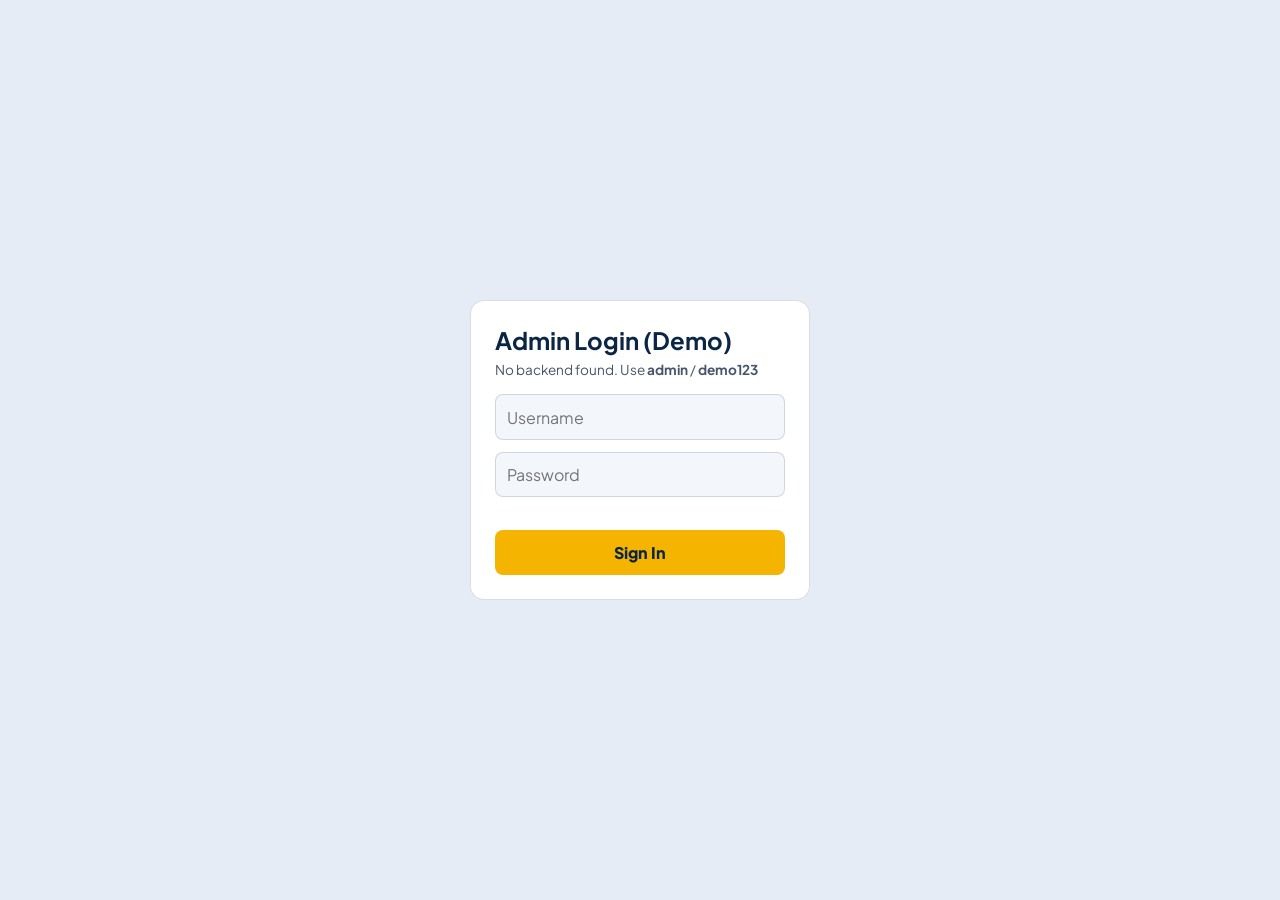
==== commit 5fdc18c9: "Update admin.html" ====
--- a/admin.html
+++ b/admin.html
@@ -2,6 +2,7 @@
 <html lang="en">
 <head>
   <meta charset="UTF-8">
+  <meta name="color-scheme" content="dark light">
   <meta name="viewport" content="width=device-width, initial-scale=1.0">
   <title>SGI Admissions CRM | Multi-User Staff &amp; Content Console</title>
   <link rel="preconnect" href="https://fonts.googleapis.com">
@@ -10,20 +11,76 @@
 
   <style>
     :root {
+      /* ---- Fixed tokens (same in light & dark) ---- */
+      --accent: #F4B400;
+      --accent-bright: #FFC107;
+      --accent-rgb: 244, 180, 0;
+      --accent-bright-rgb: 255, 193, 7;
+      --btn-text: #0B2545;
+      --white: #FFFFFF;
+      --green: #10b981;
+      --green-rgb: 16, 185, 129;
+      --logout-red: #ff4d4f;
+      --red-rgb: 255, 77, 79;
+      --logout-bg: #dc2626;
+      --logout-border: #b91c1c;
+      --blue: #38bdf8;
+      --blue-rgb: 56, 189, 248;
+      --slate-rgb: 148, 163, 184;
+      --whatsapp: #25d366;
+      --scrim-rgb: 7, 25, 48;
+      --scrim-deep-rgb: 4, 15, 32;
+      --cropper-bg: #071930;
+
+      /* ---- Dark theme tokens (default) ---- */
       --bg: #0B2545;
+      --bg-deep: #071930;
       --card-bg: rgba(19, 49, 92, 0.88);
       --border: rgba(255, 255, 255, 0.14);
-      --accent: #F4B400;
-      --accent-bright: #FFC107;
       --text: #FFFFFF;
       --text-muted: #CBD5E1;
-      --green: #10b981;
-      --logout-red: #ff4d4f;
-      --blue: #38bdf8;
+      --accent-text: #FFC107;
+      --green-text: #34d399;
+      --blue-text: #38bdf8;
+      --danger-text: #ff7875;
+      --slate-text: #cbd5e1;
+      --surface-rgb: 11, 37, 69;
+      --ink-rgb: 255, 255, 255;
+      --shadow-rgb: 0, 0, 0;
+      --shadow-k: 1;
+      --modal-bg: #13315C;
+      --dropdown-bg: #0B2545;
+      --page-gradient: radial-gradient(circle at top right, #13315C 0%, #0B2545 60%, #071930 100%);
+    }
+    @media (prefers-color-scheme: dark) {
+      :root { color-scheme: dark; }
+    }
+    @media (prefers-color-scheme: light) {
+      :root {
+        color-scheme: light;
+        --bg: #F3F6FB;
+        --bg-deep: #E6ECF5;
+        --card-bg: rgba(255, 255, 255, 0.96);
+        --border: rgba(11, 37, 69, 0.15);
+        --text: #0B2545;
+        --text-muted: #475569;
+        --accent-text: #8A5A00;
+        --green-text: #047857;
+        --blue-text: #0369a1;
+        --danger-text: #b91c1c;
+        --slate-text: #475569;
+        --surface-rgb: 255, 255, 255;
+        --ink-rgb: 11, 37, 69;
+        --shadow-rgb: 15, 23, 42;
+        --shadow-k: 0.35;
+        --modal-bg: #FFFFFF;
+        --dropdown-bg: #FFFFFF;
+        --page-gradient: radial-gradient(circle at top right, #FFFFFF 0%, #F3F6FB 60%, #E6ECF5 100%);
+      }
     }
     * { box-sizing: border-box; margin: 0; padding: 0; }
     body {
-      background: radial-gradient(circle at top right, #13315C 0%, #0B2545 60%, #071930 100%);
+      background: var(--page-gradient);
       background-color: var(--bg);
       color: var(--text);
       font-family: 'Plus Jakarta Sans', sans-serif;
@@ -46,7 +103,7 @@
     .admin-brand { display: flex; align-items: center; gap: 0.8rem; }
     .badge-sgi {
       background: var(--accent);
-      color: #0B2545;
+      color: var(--btn-text);
       font-weight: 900;
       padding: 6px 13px;
       border-radius: 6px;
@@ -66,9 +123,9 @@
       display: inline-flex;
       align-items: center;
       gap: 0.5rem;
-      background: rgba(16, 185, 129, 0.14);
+      background: rgba(var(--green-rgb), 0.14);
       border: 1px solid var(--green);
-      color: #34d399;
+      color: var(--green-text);
       padding: 7px 14px;
       border-radius: 30px;
       font-size: 0.8rem;
@@ -108,7 +165,7 @@
       width: 42px; height: 42px;
       border-radius: 50%;
       background: linear-gradient(135deg, var(--accent), var(--accent-bright));
-      color: #0B2545;
+      color: var(--btn-text);
       display: flex;
       align-items: center;
       justify-content: center;
@@ -116,7 +173,7 @@
       font-family: 'Syne', sans-serif;
       flex-shrink: 0;
       overflow: hidden;
-      border: 2px solid rgba(244, 180, 0, 0.75);
+      border: 2px solid rgba(var(--accent-rgb), 0.75);
     }
     .profile-avatar-wrap img,
     .staff-avatar-thumb img,
@@ -133,7 +190,7 @@
       width: 18px;
       height: 18px;
       border-radius: 50%;
-      background: #0B2545;
+      background: var(--btn-text);
       border: 1.5px solid var(--accent);
       color: var(--accent-bright);
       font-size: 0.58rem;
@@ -143,23 +200,23 @@
     }
     .profile-info { display: flex; flex-direction: column; cursor: pointer; }
     .profile-name { font-size: 0.86rem; font-weight: 800; color: var(--text); }
-    .profile-role-dept { font-size: 0.72rem; color: var(--accent-bright); font-weight: 700; }
+    .profile-role-dept { font-size: 0.72rem; color: var(--accent-text); font-weight: 700; }
 
     .btn-profile-logout {
-      background: #dc2626 !important;
-      color: #ffffff !important;
+      background: var(--logout-bg) !important;
+      color: var(--white) !important;
       font-weight: 800 !important;
       padding: 7px 15px !important;
       border-radius: 30px !important;
       font-size: 0.8rem !important;
-      border: 1px solid #b91c1c !important;
+      border: 1px solid var(--logout-border) !important;
       cursor: pointer !important;
       display: inline-flex !important;
       align-items: center !important;
       gap: 0.3rem !important;
       white-space: nowrap;
     }
-    .btn-profile-logout:hover { background: #b91c1c !important; }
+    .btn-profile-logout:hover { background: var(--logout-border) !important; }
 
     /* Workspace Navigation Switcher */
     .workspace-nav {
@@ -192,15 +249,15 @@
       transition: all 0.2s ease;
     }
     .ws-tab:hover {
-      color: #FFFFFF;
+      color: var(--text);
       border-color: var(--accent);
     }
     .ws-tab.active {
       background: linear-gradient(135deg, var(--accent), var(--accent-bright));
-      color: #0B2545;
+      color: var(--btn-text);
       border-color: var(--accent);
       font-weight: 800;
-      box-shadow: 0 4px 16px rgba(244, 180, 0, 0.28);
+      box-shadow: 0 4px 16px rgba(var(--accent-rgb), 0.28);
     }
 
     .workspace-panel { display: none; }
@@ -224,7 +281,7 @@
     }
     .stat-card:hover { transform: translateY(-3px); border-color: var(--accent); }
     .stat-label { font-size: 0.78rem; text-transform: uppercase; font-weight: 700; color: var(--text-muted); }
-    .stat-num { font-size: 2.3rem; font-family: 'Syne', sans-serif; font-weight: 900; color: var(--accent-bright); margin-top: 0.3rem; }
+    .stat-num { font-size: 2.3rem; font-family: 'Syne', sans-serif; font-weight: 900; color: var(--accent-text); margin-top: 0.3rem; }
 
     /* Control Panel */
     .control-panel {
@@ -242,7 +299,7 @@
     }
     .branch-tabs { display: flex; gap: 0.4rem; flex-wrap: wrap; }
     .tab-btn {
-      background: rgba(11, 37, 69, 0.7);
+      background: rgba(var(--surface-rgb), 0.7);
       border: 1px solid var(--border);
       color: var(--text-muted);
       padding: 6px 14px;
@@ -252,7 +309,7 @@
       cursor: pointer;
       transition: all 0.2s;
     }
-    .tab-btn.active, .tab-btn:hover { background: var(--accent); color: #0B2545; border-color: var(--accent); font-weight: 800; }
+    .tab-btn.active, .tab-btn:hover { background: var(--accent); color: var(--btn-text); border-color: var(--accent); font-weight: 800; }
 
     .action-group-right { display: flex; align-items: center; gap: 0.8rem; flex-wrap: wrap; }
     .btn-action {
@@ -272,18 +329,18 @@
       opacity: 0.65;
       cursor: not-allowed;
     }
-    .btn-accent { background: linear-gradient(135deg, var(--accent), var(--accent-bright)); color: #0B2545; font-weight: 800; }
-    .btn-manage-staff { background: rgba(56, 189, 248, 0.16); border: 1px solid var(--blue); color: var(--blue); }
-    .btn-outline { background: rgba(255, 255, 255, 0.06); border: 1px solid var(--border); color: var(--text); }
+    .btn-accent { background: linear-gradient(135deg, var(--accent), var(--accent-bright)); color: var(--btn-text); font-weight: 800; }
+    .btn-manage-staff { background: rgba(var(--blue-rgb), 0.16); border: 1px solid var(--blue); color: var(--blue); }
+    .btn-outline { background: rgba(var(--ink-rgb), 0.06); border: 1px solid var(--border); color: var(--text); }
     .btn-outline:hover { border-color: var(--accent); }
-    .btn-danger-sm { background: rgba(255, 77, 79, 0.14); border: 1px solid rgba(255, 77, 79, 0.4); color: #ff7875; }
-    .btn-danger-sm:hover { background: rgba(255, 77, 79, 0.26); }
-    .btn-success-sm { background: rgba(16, 185, 129, 0.16); border: 1px solid rgba(16, 185, 129, 0.45); color: #34d399; }
-    .btn-success-sm:hover { background: rgba(16, 185, 129, 0.28); }
-    .btn-warn-sm { background: rgba(244, 180, 0, 0.14); border: 1px solid rgba(244, 180, 0, 0.45); color: #ffc107; }
-    .btn-warn-sm:hover { background: rgba(244, 180, 0, 0.26); }
-    .btn-photo-sm { background: rgba(56, 189, 248, 0.16); border: 1px solid rgba(56, 189, 248, 0.45); color: #38bdf8; }
-    .btn-photo-sm:hover { background: rgba(56, 189, 248, 0.28); }
+    .btn-danger-sm { background: rgba(var(--red-rgb), 0.14); border: 1px solid rgba(var(--red-rgb), 0.4); color: var(--danger-text); }
+    .btn-danger-sm:hover { background: rgba(var(--red-rgb), 0.26); }
+    .btn-success-sm { background: rgba(var(--green-rgb), 0.16); border: 1px solid rgba(var(--green-rgb), 0.45); color: var(--green-text); }
+    .btn-success-sm:hover { background: rgba(var(--green-rgb), 0.28); }
+    .btn-warn-sm { background: rgba(var(--accent-rgb), 0.14); border: 1px solid rgba(var(--accent-rgb), 0.45); color: var(--accent-text); }
+    .btn-warn-sm:hover { background: rgba(var(--accent-rgb), 0.26); }
+    .btn-photo-sm { background: rgba(var(--blue-rgb), 0.16); border: 1px solid rgba(var(--blue-rgb), 0.45); color: var(--blue-text); }
+    .btn-photo-sm:hover { background: rgba(var(--blue-rgb), 0.28); }
 
     /* Table */
     .table-container {
@@ -297,16 +354,16 @@
     table { width: 100%; border-collapse: collapse; text-align: left; }
     th {
       padding: 1rem;
-      background: rgba(11, 37, 69, 0.85);
+      background: rgba(var(--surface-rgb), 0.85);
       font-size: 0.78rem;
       text-transform: uppercase;
       letter-spacing: 0.5px;
-      color: var(--accent-bright);
+      color: var(--accent-text);
       border-bottom: 1px solid var(--border);
     }
     td { padding: 0.95rem 1rem; border-bottom: 1px solid var(--border); font-size: 0.88rem; vertical-align: middle; }
     tr:last-child td { border-bottom: none; }
-    tr:hover { background: rgba(255, 255, 255, 0.04); }
+    tr:hover { background: rgba(var(--ink-rgb), 0.04); }
 
     .branch-pill {
       display: inline-block;
@@ -314,8 +371,8 @@
       border-radius: 20px;
       font-size: 0.72rem;
       font-weight: 700;
-      background: rgba(244, 180, 0, 0.14);
-      color: var(--accent-bright);
+      background: rgba(var(--accent-rgb), 0.14);
+      color: var(--accent-text);
       border: 1px solid var(--accent);
     }
     .pdf-link-pill {
@@ -326,22 +383,22 @@
       border-radius: 6px;
       font-size: 0.75rem;
       font-weight: 700;
-      background: rgba(56, 189, 248, 0.14);
+      background: rgba(var(--blue-rgb), 0.14);
       color: var(--blue);
-      border: 1px solid rgba(56, 189, 248, 0.38);
+      border: 1px solid rgba(var(--blue-rgb), 0.38);
       text-decoration: none;
       margin-top: 0.35rem;
     }
-    .pdf-link-pill:hover { background: rgba(56, 189, 248, 0.25); }
+    .pdf-link-pill:hover { background: rgba(var(--blue-rgb), 0.25); }
     .status-pill-active {
       display: inline-block;
       padding: 3px 10px;
       border-radius: 20px;
       font-size: 0.72rem;
       font-weight: 800;
-      background: rgba(16, 185, 129, 0.16);
-      color: #34d399;
-      border: 1px solid rgba(16, 185, 129, 0.4);
+      background: rgba(var(--green-rgb), 0.16);
+      color: var(--green-text);
+      border: 1px solid rgba(var(--green-rgb), 0.4);
     }
     .status-pill-archived {
       display: inline-block;
@@ -349,13 +406,13 @@
       border-radius: 20px;
       font-size: 0.72rem;
       font-weight: 800;
-      background: rgba(148, 163, 184, 0.16);
-      color: #cbd5e1;
-      border: 1px solid rgba(148, 163, 184, 0.4);
+      background: rgba(var(--slate-rgb), 0.16);
+      color: var(--slate-text);
+      border: 1px solid rgba(var(--slate-rgb), 0.4);
     }
 
     .status-select {
-      background: rgba(11, 37, 69, 0.85);
+      background: rgba(var(--surface-rgb), 0.85);
       border: 1px solid var(--border);
       color: var(--text);
       font-weight: 700;
@@ -365,7 +422,7 @@
       outline: none;
       cursor: pointer;
     }
-    .status-select option { background: #0B2545; color: #fff; }
+    .status-select option { background: var(--dropdown-bg); color: var(--text); }
 
     .btn-act {
       padding: 5px 10px;
@@ -380,8 +437,8 @@
       cursor: pointer;
       font-family: inherit;
     }
-    .btn-wa { background: #25d366; color: #fff; }
-    .btn-call { background: rgba(255, 255, 255, 0.1); border: 1px solid var(--border); color: var(--text); }
+    .btn-wa { background: var(--whatsapp); color: var(--white); }
+    .btn-call { background: rgba(var(--ink-rgb), 0.1); border: 1px solid var(--border); color: var(--text); }
     .empty-state { text-align: center; padding: 3rem; color: var(--text-muted); }
 
     /* Dynamic Site Content Cards */
@@ -401,7 +458,7 @@
     .cms-card h3 {
       font-family: 'Syne', sans-serif;
       font-size: 1.25rem;
-      color: var(--accent-bright);
+      color: var(--accent-text);
       margin-bottom: 0.3rem;
     }
     .cms-card .cms-sub {
@@ -410,7 +467,7 @@
       margin-bottom: 1.2rem;
     }
     .cms-stat-row {
-      background: rgba(11, 37, 69, 0.55);
+      background: rgba(var(--surface-rgb), 0.55);
       border: 1px solid var(--border);
       border-radius: 10px;
       padding: 0.9rem;
@@ -419,7 +476,7 @@
     .cms-stat-row-title {
       font-size: 0.75rem;
       font-weight: 800;
-      color: var(--accent);
+      color: var(--accent-text);
       text-transform: uppercase;
       margin-bottom: 0.55rem;
       letter-spacing: 0.5px;
@@ -429,7 +486,7 @@
     .modal-backdrop {
       position: fixed;
       top: 0; left: 0; width: 100vw; height: 100vh;
-      background: rgba(7, 25, 48, 0.8);
+      background: rgba(var(--scrim-rgb), 0.8);
       backdrop-filter: blur(10px);
       display: none;
       align-items: center;
@@ -438,10 +495,10 @@
       padding: 1rem;
     }
     .modal-backdrop.open { display: flex; }
-    .modal-backdrop.cropper-layer { z-index: 4500; background: rgba(4, 15, 32, 0.9); }
+    .modal-backdrop.cropper-layer { z-index: 4500; background: rgba(var(--scrim-deep-rgb), 0.9); }
     .modal-card {
-      background: #13315C;
-      border: 1px solid rgba(244, 180, 0, 0.4);
+      background: var(--modal-bg);
+      border: 1px solid rgba(var(--accent-rgb), 0.4);
       padding: 2.2rem;
       border-radius: 16px;
       width: 100%;
@@ -449,7 +506,7 @@
       max-height: 92vh;
       overflow-y: auto;
       position: relative;
-      box-shadow: 0 20px 50px rgba(0,0,0,0.6);
+      box-shadow: 0 20px 50px rgba(var(--shadow-rgb), calc(0.6 * var(--shadow-k)));
     }
     .modal-close {
       position: absolute;
@@ -463,7 +520,7 @@
     .form-group { display: flex; flex-direction: column; gap: 0.35rem; margin-bottom: 0.4rem; }
     .form-group label { font-size: 0.78rem; font-weight: 700; color: var(--text-muted); }
     .form-group input, .form-group select, .form-group textarea {
-      background: rgba(11, 37, 69, 0.8);
+      background: rgba(var(--surface-rgb), 0.8);
       border: 1px solid var(--border);
       color: var(--text);
       padding: 0.72rem 0.9rem;
@@ -474,12 +531,12 @@
       width: 100%;
     }
     .form-group input:focus, .form-group select:focus, .form-group textarea:focus { border-color: var(--accent); }
-    .form-group select option { background: #0B2545; color: #FFFFFF; }
+    .form-group select option { background: var(--dropdown-bg); color: var(--text); }
     .full-span { grid-column: span 2; }
 
     .pdf-dropzone {
-      background: rgba(11, 37, 69, 0.65);
-      border: 1.5px dashed rgba(244, 180, 0, 0.55);
+      background: rgba(var(--surface-rgb), 0.65);
+      border: 1.5px dashed rgba(var(--accent-rgb), 0.55);
       border-radius: 10px;
       padding: 1rem;
     }
@@ -504,8 +561,8 @@
       display: flex;
       align-items: center;
       gap: 1rem;
-      background: rgba(11, 37, 69, 0.65);
-      border: 1.5px dashed rgba(244, 180, 0, 0.5);
+      background: rgba(var(--surface-rgb), 0.65);
+      border: 1.5px dashed rgba(var(--accent-rgb), 0.5);
       border-radius: 12px;
       padding: 0.85rem 1rem;
       flex-wrap: wrap;
@@ -515,7 +572,7 @@
       height: 52px;
       border-radius: 50%;
       background: linear-gradient(135deg, var(--accent), var(--accent-bright));
-      color: #0B2545;
+      color: var(--btn-text);
       display: flex;
       align-items: center;
       justify-content: center;
@@ -524,13 +581,13 @@
       font-size: 1rem;
       overflow: hidden;
       flex-shrink: 0;
-      border: 2px solid rgba(244, 180, 0, 0.7);
+      border: 2px solid rgba(var(--accent-rgb), 0.7);
     }
     .my-profile-hero {
       display: flex;
       align-items: center;
       gap: 1.3rem;
-      background: rgba(11, 37, 69, 0.6);
+      background: rgba(var(--surface-rgb), 0.6);
       border: 1px solid var(--border);
       border-radius: 14px;
       padding: 1.25rem;
@@ -542,7 +599,7 @@
       height: 88px;
       border-radius: 50%;
       background: linear-gradient(135deg, var(--accent), var(--accent-bright));
-      color: #0B2545;
+      color: var(--btn-text);
       display: flex;
       align-items: center;
       justify-content: center;
@@ -576,7 +633,7 @@
       overflow: hidden;
       border-radius: 14px;
       border: 2px solid var(--accent);
-      background: #071930;
+      background: var(--cropper-bg);
       cursor: grab;
       touch-action: none;
       user-select: none;
@@ -591,8 +648,8 @@
       position: absolute;
       inset: 12px;
       border-radius: 50%;
-      border: 2px dashed rgba(255, 193, 7, 0.9);
-      box-shadow: 0 0 0 9999px rgba(7, 25, 48, 0.52);
+      border: 2px dashed rgba(var(--accent-bright-rgb), 0.9);
+      box-shadow: 0 0 0 9999px rgba(var(--scrim-rgb), 0.52);
       pointer-events: none;
     }
     .cropper-controls {
@@ -604,7 +661,7 @@
       display: flex;
       align-items: center;
       gap: 1rem;
-      background: rgba(11, 37, 69, 0.65);
+      background: rgba(var(--surface-rgb), 0.65);
       border: 1px solid var(--border);
       border-radius: 12px;
       padding: 0.9rem;
@@ -615,16 +672,16 @@
       border-radius: 50%;
       border: 2px solid var(--accent);
       overflow: hidden;
-      background: #071930;
+      background: var(--cropper-bg);
       flex-shrink: 0;
     }
     .cropper-preview-square {
       width: 72px;
       height: 72px;
       border-radius: 12px;
-      border: 2px solid rgba(255, 255, 255, 0.25);
+      border: 2px solid rgba(var(--ink-rgb), 0.25);
       overflow: hidden;
-      background: #071930;
+      background: var(--cropper-bg);
       flex-shrink: 0;
     }
     .cropper-slider-row {
@@ -637,20 +694,57 @@
       accent-color: var(--accent);
       cursor: pointer;
     }
+
+
+    /* Events & Activities admin */
+    .events-admin-grid { max-width: 1440px; margin: 0 auto; display: grid; grid-template-columns: repeat(auto-fill, minmax(min(100%, 320px), 1fr)); gap: 1.2rem; }
+    .events-admin-grid .empty-state { grid-column: 1 / -1; background: var(--card-bg); border: 1px solid var(--border); border-radius: 14px; }
+    .event-admin-card { background: var(--card-bg); border: 1px solid var(--border); border-radius: 14px; overflow: hidden; display: flex; flex-direction: column; transition: transform 0.2s, border-color 0.2s; }
+    .event-admin-card:hover { transform: translateY(-3px); border-color: var(--accent); }
+    .event-admin-card.is-hidden { opacity: 0.72; }
+    .event-admin-thumb { position: relative; aspect-ratio: 16 / 10; background: var(--bg-deep); overflow: hidden; }
+    .event-admin-thumb img { width: 100%; height: 100%; object-fit: cover; display: block; }
+    .event-admin-thumb.is-broken img { display: none; }
+    .event-admin-thumb.is-broken::after { content: 'Photo unavailable'; position: absolute; inset: 0; display: flex; align-items: center; justify-content: center; color: var(--text-muted); font-size: 0.82rem; font-weight: 700; }
+    .event-admin-body { padding: 1rem 1.1rem 1.1rem; display: flex; flex-direction: column; gap: 0.5rem; flex: 1; }
+    .event-admin-top { display: flex; justify-content: space-between; align-items: flex-start; gap: 0.6rem; }
+    .event-admin-top strong { font-size: 0.95rem; line-height: 1.3; overflow-wrap: anywhere; }
+    .event-status-pill { flex-shrink: 0; font-size: 0.7rem; font-weight: 800; padding: 3px 9px; border-radius: 20px; text-transform: uppercase; letter-spacing: 0.4px; }
+    .event-status-pill.live { background: rgba(var(--green-rgb), 0.16); color: var(--green-text); border: 1px solid rgba(var(--green-rgb), 0.4); }
+    .event-status-pill.draft { background: rgba(var(--slate-rgb), 0.16); color: var(--slate-text); border: 1px solid rgba(var(--slate-rgb), 0.4); }
+    .event-admin-date { font-size: 0.76rem; color: var(--text-muted); font-weight: 600; }
+    .event-admin-caption { font-size: 0.84rem; line-height: 1.5; color: var(--text); display: -webkit-box; -webkit-line-clamp: 3; line-clamp: 3; -webkit-box-orient: vertical; overflow: hidden; white-space: pre-line; overflow-wrap: anywhere; }
+    .event-admin-actions { display: flex; gap: 0.4rem; flex-wrap: wrap; margin-top: auto; padding-top: 0.4rem; }
+    /* Multi-photo drag & drop uploader */
+    .event-dropzone { border: 2px dashed rgba(var(--accent-rgb), 0.55); background: rgba(var(--surface-rgb), 0.65); border-radius: 12px; padding: 1.6rem 1rem; text-align: center; cursor: pointer; transition: border-color 0.2s, background 0.2s, transform 0.2s; }
+    .event-dropzone:hover, .event-dropzone:focus-visible { border-color: var(--accent); outline: none; }
+    .event-dropzone.is-dragover { border-color: var(--accent); background: rgba(var(--accent-rgb), 0.16); transform: scale(1.01); }
+    .event-dropzone-icon { font-size: 2rem; line-height: 1; margin-bottom: 0.4rem; }
+    .event-dropzone-title { font-weight: 800; font-size: 0.95rem; color: var(--text); }
+    .event-dropzone-sub { font-size: 0.78rem; color: var(--text-muted); margin-top: 0.2rem; }
+    .event-thumbs-head { display: flex; justify-content: space-between; align-items: center; gap: 0.6rem; margin-top: 0.8rem; font-size: 0.8rem; font-weight: 700; color: var(--text-muted); }
+    .event-thumbs { display: grid; grid-template-columns: repeat(auto-fill, minmax(92px, 1fr)); gap: 0.6rem; margin-top: 0.6rem; }
+    .event-thumb { position: relative; aspect-ratio: 1 / 1; border-radius: 10px; overflow: hidden; border: 1px solid var(--border); background: var(--bg-deep); }
+    .event-thumb img { width: 100%; height: 100%; object-fit: cover; display: block; }
+    .event-thumb-remove { position: absolute; top: 4px; right: 4px; width: 24px; height: 24px; border-radius: 50%; border: none; cursor: pointer; display: flex; align-items: center; justify-content: center; font-size: 1rem; line-height: 1; padding: 0 0 2px; background: rgba(var(--scrim-deep-rgb), 0.85); color: var(--white); }
+    .event-thumb-remove:hover { background: var(--logout-bg); }
+    .event-thumb-tag { position: absolute; left: 4px; bottom: 4px; font-size: 0.62rem; font-weight: 800; padding: 2px 7px; border-radius: 20px; background: var(--accent); color: var(--btn-text); text-transform: uppercase; letter-spacing: 0.4px; }
+    .event-thumb.is-busy::after { content: ''; position: absolute; inset: 0; background: rgba(var(--scrim-deep-rgb), 0.55); }
+    .event-count-badge { position: absolute; top: 8px; right: 8px; background: rgba(var(--scrim-deep-rgb), 0.78); color: var(--white); font-size: 0.72rem; font-weight: 800; padding: 3px 9px; border-radius: 20px; }
 
     /* Toast Notification */
     .admin-toast {
       position: fixed;
       bottom: 24px;
       right: 24px;
-      background: #0B2545;
+      background: var(--dropdown-bg);
       border: 1px solid var(--green);
-      color: #FFFFFF;
+      color: var(--text);
       padding: 0.9rem 1.35rem;
       border-radius: 12px;
       font-size: 0.88rem;
       font-weight: 700;
-      box-shadow: 0 14px 35px rgba(0, 0, 0, 0.5);
+      box-shadow: 0 14px 35px rgba(var(--shadow-rgb), calc(0.5 * var(--shadow-k)));
       z-index: 6000;
       display: none;
       align-items: center;
@@ -715,6 +809,9 @@
       <button class="ws-tab" data-workspace="notices" onclick="switchWorkspace('notices', this)">
         📢 Notices &amp; Circulars
       </button>
+      <button class="ws-tab" data-workspace="events" onclick="switchWorkspace('events', this)">
+        📸 Events &amp; Activities
+      </button>
       <button class="ws-tab" id="tabPrograms" data-workspace="programs" onclick="switchWorkspace('programs', this)" style="display:none;">
         🎓 Degree Programs
       </button>
@@ -724,9 +821,6 @@
     </div>
 
     <div class="action-group-right">
-      <button class="btn-action btn-outline" onclick="openMyProfileModal()">
-        🖼️ My Profile Photo
-      </button>
       <button class="btn-action btn-manage-staff" id="btnManageStaff" style="display:none;" onclick="openStaffModal()">
         👥 Manage Staff Accounts
       </button>
@@ -835,6 +929,26 @@
     </main>
   </div>
 
+  <!-- ==================== 2b. EVENTS & ACTIVITIES PANEL ==================== -->
+  <div class="workspace-panel" id="panel-events">
+    <section class="control-panel">
+      <div>
+        <h2 style="font-family:'Syne',sans-serif; font-size:1.2rem;">Events &amp; Activities Feed</h2>
+        <p style="font-size:0.82rem; color:var(--text-muted);">Post campus photos with captions. Published posts appear instantly in the social-style feed at the top of the public homepage.</p>
+      </div>
+      <div class="action-group-right">
+        <span id="eventsCountLabel" style="font-size:0.82rem; font-weight:700; color:var(--text-muted);"></span>
+        <button class="btn-action btn-accent" onclick="openEventEditor()">
+          + New Event Post
+        </button>
+      </div>
+    </section>
+
+    <div class="events-admin-grid" id="adminEventsGrid">
+      <div class="empty-state">Loading events...</div>
+    </div>
+  </div>
+
   <!-- ==================== 3. DEGREE PROGRAMS PANEL ==================== -->
   <div class="workspace-panel" id="panel-programs">
     <section class="control-panel">
@@ -1121,6 +1235,61 @@
     </div>
   </div>
 
+  <!-- ==================== MODAL: EVENT POST EDITOR (PHOTO + CAPTION) ==================== -->
+  <div class="modal-backdrop" id="eventEditorModal">
+    <div class="modal-card">
+      <button class="modal-close" onclick="closeEventEditor()">&times;</button>
+      <h3 id="eventModalHeading" style="font-family:'Syne',sans-serif; font-size:1.35rem;">New Event Post</h3>
+      <p style="font-size:0.84rem; color:var(--text-muted); margin-top:0.2rem;">Upload a photo and write a caption. It appears like a social media post on the public homepage.</p>
+
+      <form id="eventEditorForm" onsubmit="handleSaveEvent(event)">
+        <input type="hidden" id="editEventId">
+        <div class="form-grid">
+          <div class="form-group">
+            <label for="eventTitle">Event / Activity Name (optional)</label>
+            <input type="text" id="eventTitle" maxlength="120" placeholder="e.g. Annual Sports Meet 2026">
+          </div>
+          <div class="form-group">
+            <label for="eventDate">Event Date *</label>
+            <input type="date" id="eventDate" required>
+          </div>
+          <div class="form-group full-span">
+            <label for="eventCaption">Caption / Description *</label>
+            <textarea id="eventCaption" rows="4" maxlength="2000" required placeholder="Write a short caption about this event or activity..."></textarea>
+          </div>
+          <div class="form-group full-span">
+            <label id="eventImageLabel">Event Photos (up to 20 • JPG, PNG, WebP or GIF)</label>
+            <div class="event-dropzone" id="eventDropzone" role="button" tabindex="0" aria-label="Drop photos here or click to choose files"
+                 onclick="document.getElementById('eventImageFile').click()"
+                 onkeydown="if(event.key==='Enter'||event.key===' '){event.preventDefault();document.getElementById('eventImageFile').click();}"
+                 ondragenter="eventDragOver(event)" ondragover="eventDragOver(event)" ondragleave="eventDragLeave(event)" ondrop="eventDrop(event)">
+              <div class="event-dropzone-icon" aria-hidden="true">📸</div>
+              <div class="event-dropzone-title">Drag &amp; drop photos here</div>
+              <div class="event-dropzone-sub">or click to browse • select up to 20 images at once</div>
+              <input type="file" id="eventImageFile" accept="image/*" multiple hidden onchange="handleEventFilePick(this)">
+            </div>
+            <div class="event-thumbs-head" id="eventThumbsHead" style="display:none;">
+              <span id="eventThumbsCount"></span>
+              <button type="button" class="btn-act btn-danger-sm" onclick="clearAllEventItems()">Remove all</button>
+            </div>
+            <div class="event-thumbs" id="eventThumbs"></div>
+          </div>
+        </div>
+
+        <div style="display:flex; justify-content:space-between; align-items:center; margin-top:1.3rem; flex-wrap:wrap; gap:0.8rem;">
+          <label style="display:flex; align-items:center; gap:0.5rem; font-size:0.85rem; cursor:pointer;">
+            <input type="checkbox" id="eventIsActive" checked>
+            Publish immediately on public website
+          </label>
+          <div style="display:flex; gap:0.6rem;">
+            <button type="button" class="btn-action btn-outline" onclick="closeEventEditor()">Cancel</button>
+            <button type="submit" id="btnSaveEvent" class="btn-action btn-accent">Publish Post &rarr;</button>
+          </div>
+        </div>
+      </form>
+    </div>
+  </div>
+
   <!-- ==================== MODAL: DEGREE PROGRAM EDITOR ==================== -->
   <div class="modal-backdrop" id="programEditorModal">
     <div class="modal-card">
@@ -1188,7 +1357,7 @@
         <div class="my-profile-avatar-lg" id="myProfileAvatarLg">DA</div>
         <div style="flex:1; min-width:180px;">
           <div id="myProfileNameLg" style="font-family:'Syne',sans-serif; font-size:1.2rem; font-weight:800;">Director of Admissions</div>
-          <div id="myProfileMetaLg" style="font-size:0.82rem; color:var(--accent-bright); font-weight:700; margin-top:0.2rem;">SUPER_ADMIN • All</div>
+          <div id="myProfileMetaLg" style="font-size:0.82rem; color:var(--accent-text); font-weight:700; margin-top:0.2rem;">SUPER_ADMIN • All</div>
           <div id="myProfileUsernameLg" style="font-size:0.78rem; color:var(--text-muted); margin-top:0.2rem;">Username: admin</div>
         </div>
       </div>
@@ -1309,7 +1478,7 @@
               <canvas id="cropperPreviewSquare" width="120" height="120" style="width:100%; height:100%; display:block;"></canvas>
             </div>
             <div style="font-size:0.78rem; color:var(--text-muted); line-height:1.4;">
-              <strong style="color:#fff; display:block; margin-bottom:0.2rem;">Live Output Preview</strong>
+              <strong style="color:var(--text); display:block; margin-bottom:0.2rem;">Live Output Preview</strong>
               400 × 400 px clean square/circular crop
             </div>
           </div>
@@ -1343,19 +1512,272 @@
   <div id="adminToast" class="admin-toast" role="status" aria-live="polite"></div>
 
   <script>
-    if (!sessionStorage.getItem('sgi_admin_active')) {
-      window.location.replace('/admin/login');
-    }
+    /* ========================================================
+       RUNTIME MODE: Flask backend vs. static demo (GitHub Pages)
+       ======================================================== */
+    const DEMO_LOGIN = { username: 'admin', password: 'demo123' }; // Public preview only, NOT security
+    const DEMO_DB_KEY = 'sgi_demo_db_v1';
+    const DEMO_SESSION_KEY = 'sgi_demo_session';
+    const realFetch = window.fetch.bind(window);
+    let DEMO_MODE = false;
+
+    async function isBackendMissing() {
+      if (location.hostname.endsWith('.github.io') || location.protocol === 'file:') return true;
+      const ctrl = new AbortController();
+      const timer = setTimeout(() => ctrl.abort(), 8000);
+      try {
+        const res = await realFetch('/api/admin/profile', { credentials: 'same-origin', cache: 'no-store', signal: ctrl.signal });
+        return [404, 405, 501].includes(res.status); // static servers answer like this
+      } catch (_) {
+        return true;
+      } finally {
+        clearTimeout(timer);
+      }
+    }
+
+    const appReady = isBackendMissing().then(missing => {
+      DEMO_MODE = missing;
+      if (!DEMO_MODE) {
+        if (sessionStorage.getItem('sgi_admin_active')) return;
+        window.location.replace('/admin/login');
+        return new Promise(() => {}); // hold API calls while redirecting
+      }
+      const siteLink = document.querySelector('a[href="/"]');
+      if (siteLink) siteLink.setAttribute('href', './');
+      if (sessionStorage.getItem(DEMO_SESSION_KEY)) { showDemoBanner(); return; }
+      return showDemoLogin();
+    });
+
+    // Every existing fetch() call waits for mode detection, then goes to Flask or to the demo store.
+    window.fetch = (input, options) => appReady.then(() =>
+      DEMO_MODE && String(input).startsWith('/api/') ? demoApi(String(input), options || {}) : realFetch(input, options)
+    );
 
     window.addEventListener('pageshow', (event) => {
-      if (event.persisted && !sessionStorage.getItem('sgi_admin_active')) {
-        window.location.replace('/admin/login');
-      }
+      if (!event.persisted) return;
+      const key = DEMO_MODE ? DEMO_SESSION_KEY : 'sgi_admin_active';
+      if (!sessionStorage.getItem(key)) window.location.reload();
     });
 
     function handleLogout() {
+      if (DEMO_MODE) {
+        sessionStorage.removeItem(DEMO_SESSION_KEY);
+        window.location.reload();
+        return;
+      }
       sessionStorage.removeItem('sgi_admin_active');
       window.location.replace('/admin/logout');
+    }
+
+    function showDemoBanner() {
+      const bar = document.createElement('div');
+      bar.textContent = 'DEMO MODE: sample data, saved only in this browser. The live website is not changed.';
+      bar.style.cssText = 'background:#F4B400;color:#0B2545;font-weight:700;font-size:0.82rem;text-align:center;padding:0.45rem 1rem;';
+      document.body.prepend(bar);
+    }
+
+    function showDemoLogin() {
+      return new Promise(resolve => {
+        const overlay = document.createElement('div');
+        overlay.style.cssText = 'position:fixed;inset:0;z-index:100000;background:var(--bg-deep);display:flex;align-items:center;justify-content:center;padding:16px;';
+        const field = 'width:100%;box-sizing:border-box;margin-bottom:0.75rem;padding:0.7rem;border-radius:8px;border:1px solid var(--border);background:var(--bg);color:var(--text);font:inherit;';
+        overlay.innerHTML = `
+          <form role="dialog" aria-label="Demo admin login" style="width:100%;max-width:340px;background:var(--modal-bg);color:var(--text);border:1px solid var(--border);border-radius:14px;padding:1.5rem;">
+            <h2 style="margin:0 0 0.4rem;">Admin Login (Demo)</h2>
+            <p style="margin:0 0 1rem;font-size:0.85rem;color:var(--text-muted);">No backend found. Use <b>${DEMO_LOGIN.username}</b> / <b>${DEMO_LOGIN.password}</b></p>
+            <input name="username" placeholder="Username" autocomplete="off" required style="${field}">
+            <input name="password" type="password" placeholder="Password" autocomplete="off" required style="${field}">
+            <div role="alert" style="color:var(--danger-text);font-size:0.82rem;min-height:1.3rem;"></div>
+            <button type="submit" style="width:100%;padding:0.75rem;border:0;border-radius:8px;background:var(--accent);color:var(--btn-text);font:inherit;font-weight:800;cursor:pointer;">Sign In</button>
+          </form>`;
+        const form = overlay.querySelector('form');
+        form.addEventListener('submit', e => {
+          e.preventDefault();
+          if (form.elements.username.value.trim() === DEMO_LOGIN.username && form.elements.password.value === DEMO_LOGIN.password) {
+            sessionStorage.setItem(DEMO_SESSION_KEY, '1');
+            overlay.remove();
+            showDemoBanner();
+            resolve();
+          } else {
+            overlay.querySelector('[role="alert"]').textContent = 'Wrong username or password.';
+          }
+        });
+        document.body.appendChild(overlay);
+      });
+    }
+
+    /* ---------- Demo data store (localStorage) ---------- */
+    let demoMemoryDb = null;
+
+    function demoSeed() {
+      const lead = (id, name, city, program, branch) => ({
+        id, name, city, program, branch, phone: '00000 0000' + id, email: `student${id}@example.com`,
+        inquiry_type: 'Admission Inquiry', status: 'New Inquiry', last_contacted_by: '-'
+      });
+      return {
+        leads: [
+          lead(1, 'Sample Student A', 'Gurdaspur', 'B.Tech CSE', 'Engineering'),
+          lead(2, 'Sample Student B', 'Pathankot', 'B.Pharmacy', 'Pharmacy'),
+          lead(3, 'Sample Student C', 'Batala', 'B.Sc Nursing', 'Nursing'),
+          lead(4, 'Sample Student D', 'Amritsar', 'BBA', 'Management & IT')
+        ],
+        notices: [], events: [], programs: [], content: {},
+        staff: [{ id: 1, full_name: 'Demo Administrator', username: 'admin', role: 'super_admin', department: 'All', is_active: 1, avatar_url: '' }]
+      };
+    }
+
+    function demoLoad() {
+      if (demoMemoryDb) return JSON.parse(demoMemoryDb);
+      try {
+        const saved = localStorage.getItem(DEMO_DB_KEY);
+        if (saved) return JSON.parse(saved);
+      } catch (_) {}
+      return demoSeed();
+    }
+
+    function demoSave(db) {
+      const text = JSON.stringify(db);
+      try {
+        localStorage.setItem(DEMO_DB_KEY, text);
+        demoMemoryDb = null;
+      } catch (e) {
+        if (e.name === 'QuotaExceededError') throw new Error('Demo storage is full. Delete some photos and try again.');
+        demoMemoryDb = text; // storage blocked: keep for this page view only
+      }
+    }
+
+    function demoImage(file, maxSide = 800) {
+      return new Promise((resolve, reject) => {
+        const url = URL.createObjectURL(file);
+        const img = new Image();
+        img.onload = () => {
+          const scale = Math.min(1, maxSide / Math.max(img.naturalWidth, img.naturalHeight));
+          const canvas = document.createElement('canvas');
+          canvas.width = Math.max(1, Math.round(img.naturalWidth * scale));
+          canvas.height = Math.max(1, Math.round(img.naturalHeight * scale));
+          const ctx = canvas.getContext('2d');
+          ctx.fillStyle = '#ffffff';
+          ctx.fillRect(0, 0, canvas.width, canvas.height);
+          ctx.drawImage(img, 0, 0, canvas.width, canvas.height);
+          URL.revokeObjectURL(url);
+          resolve(canvas.toDataURL('image/jpeg', 0.75));
+        };
+        img.onerror = () => { URL.revokeObjectURL(url); reject(new Error('Could not read that image.')); };
+        img.src = url;
+      });
+    }
+
+    function demoContentDefaults() {
+      const out = {};
+      Array.from(document.getElementById('siteContentForm').elements).forEach(el => {
+        if (!el.name) return;
+        const selected = el.options && (Array.from(el.options).find(o => o.defaultSelected) || el.options[0]);
+        const sample = el.type === 'email' ? 'demo@example.com' : `Sample ${el.name.replace(/_/g, ' ')}`;
+        out[el.name] = (selected ? selected.value : el.defaultValue) || sample; // required fields must not be blank
+      });
+      return out;
+    }
+
+    async function demoApi(url, options) {
+      const reply = (data, status = 200) => new Response(JSON.stringify(data), { status, headers: { 'Content-Type': 'application/json' } });
+      try {
+        const { pathname, searchParams } = new URL(url, 'https://demo.invalid');
+        const method = (options.method || 'GET').toUpperCase();
+        const parts = pathname.split('/').filter(Boolean).slice(1); // drop "api"
+        const isForm = options.body instanceof FormData;
+        const body = isForm ? Object.fromEntries(options.body) : JSON.parse(options.body || '{}');
+        const db = demoLoad();
+        const done = (extra = {}) => { demoSave(db); return reply({ success: true, ...extra }); };
+        const nextId = list => list.reduce((max, item) => Math.max(max, item.id), 0) + 1;
+
+        if (parts[0] === 'leads') {
+          if (parts[1] === 'update-status') {
+            const lead = db.leads.find(l => l.id === Number(parts[2]));
+            if (!lead) return reply({ message: 'Not found' }, 404);
+            Object.assign(lead, { status: body.status, last_contacted_by: 'Demo Administrator' });
+            return done();
+          }
+          const branch = searchParams.get('branch');
+          return reply({ leads: db.leads.filter(l => !branch || l.branch.startsWith(branch)) });
+        }
+
+        const [, section, id, action] = parts; // parts[0] === 'admin'
+        const me = db.staff[0];
+
+        if (section === 'profile') {
+          if (id === 'avatar') {
+            me.avatar_url = method === 'DELETE' ? '' : await demoImage(body.avatar_file, 400);
+            return done({ avatar_url: me.avatar_url });
+          }
+          return reply({ ...me, name: me.full_name });
+        }
+
+        if (section === 'stats') {
+          const count = prefix => db.leads.filter(l => l.branch.startsWith(prefix)).length;
+          return reply({ total: db.leads.length, engineering: count('Engineering'), pharmacy: count('Pharmacy'), nursing: count('Nursing'), management: count('Management') });
+        }
+
+        if (section === 'content') {
+          if (method === 'PUT') db.content = body.content;
+          if (id === 'reset') db.content = demoContentDefaults();
+          const content = { ...demoContentDefaults(), ...db.content };
+          return method === 'GET' ? reply({ content }) : done({ content });
+        }
+
+        if (section === 'staff') {
+          if (method === 'GET') return reply({ staff: db.staff });
+          if (id === 'create') {
+            if (db.staff.some(s => s.username === body.username)) return reply({ message: 'Username already exists.' }, 409);
+            const { full_name, username, role, department } = body; // password is deliberately not stored
+            const avatar_url = body.avatar_file ? await demoImage(body.avatar_file, 400) : '';
+            db.staff.push({ id: nextId(db.staff), full_name, username, role, department, is_active: 1, avatar_url });
+            return done();
+          }
+          const person = db.staff.find(s => s.id === Number(id === 'toggle' ? action : id));
+          if (!person) return reply({ message: 'Not found' }, 404);
+          if (id === 'toggle') person.is_active = person.is_active ? 0 : 1;
+          else if (action === 'avatar') person.avatar_url = method === 'DELETE' ? '' : await demoImage(body.avatar_file, 400);
+          else if (method === 'DELETE') db.staff = db.staff.filter(s => s !== person);
+          return done({ avatar_url: person.avatar_url });
+        }
+
+        if (['notices', 'events', 'programs'].includes(section)) {
+          const list = db[section];
+          if (method === 'GET') return reply({ [section]: list });
+          const index = list.findIndex(item => item.id === Number(id));
+          if (id && index < 0) return reply({ message: 'Not found' }, 404);
+          if (method === 'DELETE') { list.splice(index, 1); return done(); }
+
+          const item = index >= 0 ? list[index] : { id: nextId(list), created_at: new Date().toISOString(), created_by: 'Demo Administrator' };
+          const { pdf_file, image_files, keep_images, ...fields } = body;
+          Object.assign(item, fields);
+          if ('is_active' in fields) item.is_active = Number(fields.is_active);
+          if (pdf_file) item.pdf_filename = ''; // PDFs are too large to keep in the demo
+          if (section === 'events' && isForm) {
+            const images = keep_images ? JSON.parse(keep_images) : [];
+            for (const file of options.body.getAll('image_files')) images.push(await demoImage(file));
+            Object.assign(item, { images, image_url: images[0] || '' });
+          }
+          if (index < 0) list.push(item);
+          return done();
+        }
+
+        return reply({ message: 'Not available in demo mode.' }, 404);
+      } catch (err) {
+        return reply({ success: false, message: err.message || 'Demo mode error.' }, 500);
+      }
+    }
+
+    function demoExportCsv() {
+      const rows = demoLoad().leads.filter(l => activeBranch === 'all' || l.branch.startsWith(activeBranch));
+      const cols = ['id', 'name', 'phone', 'email', 'city', 'program', 'branch', 'status'];
+      const csv = [cols, ...rows.map(r => cols.map(c => r[c]))]
+        .map(row => row.map(v => `"${String(v).replace(/"/g, '""')}"`).join(',')).join('\r\n');
+      const link = document.createElement('a');
+      link.href = URL.createObjectURL(new Blob([csv], { type: 'text/csv' }));
+      link.download = 'demo-leads.csv';
+      link.click();
+      setTimeout(() => URL.revokeObjectURL(link.href), 1000);
     }
 
     function escapeHtml(str) {
@@ -1407,6 +1829,7 @@
     let allNotices = [];
     let activeNoticeFilter = 'all';
     let allPrograms = [];
+    let allEvents = [];
     let activeProgramFilter = 'all';
     let staffRosterCache = [];
 
@@ -1436,6 +1859,7 @@
       } catch (_) {}
 
       if (workspaceId === 'notices') loadAdminNotices();
+      if (workspaceId === 'events') loadAdminEvents();
       if (workspaceId === 'programs') loadAdminPrograms();
       if (workspaceId === 'content') loadSiteContent();
     }
@@ -1529,7 +1953,7 @@
           renderAvatarNode(document.getElementById('myProfileAvatarLg'), '', currentUser.name);
           document.getElementById('btnRemoveSelfAvatar').style.display = 'none';
           statusEl.textContent = '✓ Profile photo removed.';
-          statusEl.style.color = '#34d399';
+          statusEl.style.color = 'var(--green-text)';
           broadcastLiveSync('staff');
           showToast('✓ Profile photo removed');
           if (document.getElementById('staffModal').classList.contains('open')) {
@@ -1557,6 +1981,7 @@
     }
 
     function downloadBranchExcel() {
+      if (DEMO_MODE) { demoExportCsv(); return; }
       window.location.href = `/api/export-leads?branch=${encodeURIComponent(activeBranch)}`;
     }
 
@@ -1590,7 +2015,7 @@
               <td>${escapeHtml(lead.city)}</td>
               <td>
                 <div style="font-weight:600;">${escapeHtml(lead.program)}</div>
-                <div style="font-size:0.75rem; color:var(--accent-bright);">${escapeHtml(lead.inquiry_type)}</div>
+                <div style="font-size:0.75rem; color:var(--accent-text);">${escapeHtml(lead.inquiry_type)}</div>
               </td>
               <td><span class="branch-pill">${escapeHtml(lead.branch)}</span></td>
               <td>
@@ -1702,7 +2127,7 @@
         return `
           <tr>
             <td>
-              <div style="font-weight:700; color:var(--accent-bright);">${escapeHtml(n.ref_no)}</div>
+              <div style="font-weight:700; color:var(--accent-text);">${escapeHtml(n.ref_no)}</div>
               <div style="font-size:0.76rem; color:var(--text-muted);">${escapeHtml(n.date)}</div>
             </td>
             <td style="max-width:420px;">
@@ -1893,6 +2318,313 @@
     }
 
     /* ========================================================
+       2b. EVENTS & ACTIVITIES MANAGEMENT (PHOTO + CAPTION POSTS)
+       ======================================================== */
+    const EVENT_MAX_BYTES = 8 * 1024 * 1024;
+    const EVENT_ALLOWED_TYPES = ['image/jpeg', 'image/png', 'image/webp', 'image/gif'];
+
+    function formatEventDateLabel(raw) {
+      const text = String(raw || '').trim();
+      const m = text.match(/^(\d{4})-(\d{2})-(\d{2})/);
+      if (!m) return text;
+      const d = new Date(Number(m[1]), Number(m[2]) - 1, Number(m[3]));
+      return d.toLocaleDateString('en-IN', { day: 'numeric', month: 'short', year: 'numeric' });
+    }
+
+    async function loadAdminEvents() {
+      try {
+        const res = await fetch(`/api/admin/events?_=${Date.now()}`, { credentials: 'same-origin', cache: 'no-store' });
+        if (res.status === 401) { handleLogout(); return; }
+        const data = await res.json();
+        allEvents = data.events || [];
+        renderAdminEvents();
+      } catch (e) {
+        console.error('Events fetch error:', e);
+      }
+    }
+
+    function renderAdminEvents() {
+      const grid = document.getElementById('adminEventsGrid');
+      const countLabel = document.getElementById('eventsCountLabel');
+      if (!grid) return;
+      if (countLabel) {
+        const live = allEvents.filter(ev => ev.is_active).length;
+        countLabel.textContent = allEvents.length ? `${allEvents.length} posts • ${live} live` : '';
+      }
+
+      if (allEvents.length === 0) {
+        grid.innerHTML = '<div class="empty-state">No event posts yet. Click "+ New Event Post" to upload the first photo.</div>';
+        return;
+      }
+
+      grid.innerHTML = allEvents.map(ev => {
+        const dateLabel = formatEventDateLabel(ev.event_date || String(ev.created_at || '').slice(0, 10));
+        const titleHtml = ev.title ? escapeHtml(ev.title) : '<span style="color:var(--text-muted);">Untitled post</span>';
+        return `
+          <article class="event-admin-card ${ev.is_active ? '' : 'is-hidden'}">
+            <div class="event-admin-thumb">
+              <img src="${escapeHtml(ev.image_url)}" alt="" loading="lazy" onerror="this.parentElement.classList.add('is-broken')">
+              ${(ev.images && ev.images.length > 1) ? `<span class="event-count-badge">🖼️ ${ev.images.length}</span>` : ''}
+            </div>
+            <div class="event-admin-body">
+              <div class="event-admin-top">
+                <strong>${titleHtml}</strong>
+                <span class="event-status-pill ${ev.is_active ? 'live' : 'draft'}">${ev.is_active ? 'Live' : 'Hidden'}</span>
+              </div>
+              <div class="event-admin-date">📅 ${escapeHtml(dateLabel)} • by ${escapeHtml(ev.created_by || 'Admin')}</div>
+              <p class="event-admin-caption">${escapeHtml(ev.caption)}</p>
+              <div class="event-admin-actions">
+                <button class="btn-act btn-call" onclick="openEventEditor(${Number(ev.id)})">✏️ Edit</button>
+                <button class="btn-act btn-call" onclick="toggleEventActive(${Number(ev.id)}, ${ev.is_active ? 0 : 1})">${ev.is_active ? 'Hide' : 'Publish'}</button>
+                <button class="btn-act btn-danger-sm" onclick="deleteEvent(${Number(ev.id)})">🗑️</button>
+              </div>
+            </div>
+          </article>
+        `;
+      }).join('');
+    }
+
+    const EVENT_MAX_IMAGES = 20;
+    let eventItems = [];   // { kind: 'existing', url } | { kind: 'new', file, preview }
+
+    function todayIsoDate() {
+      const d = new Date();
+      const pad = n => String(n).padStart(2, '0');
+      return `${d.getFullYear()}-${pad(d.getMonth() + 1)}-${pad(d.getDate())}`;
+    }
+
+    function releaseEventItems() {
+      eventItems.forEach(it => { if (it.kind === 'new' && it.preview) URL.revokeObjectURL(it.preview); });
+      eventItems = [];
+    }
+
+    function renderEventThumbs() {
+      const grid = document.getElementById('eventThumbs');
+      const head = document.getElementById('eventThumbsHead');
+      const count = document.getElementById('eventThumbsCount');
+      head.style.display = eventItems.length ? 'flex' : 'none';
+      count.textContent = `${eventItems.length} / ${EVENT_MAX_IMAGES} photos`;
+      grid.innerHTML = eventItems.map((it, i) => `
+        <div class="event-thumb ${it.busy ? 'is-busy' : ''}">
+          <img src="${escapeHtml(it.kind === 'new' ? it.preview : it.url)}" alt="Photo ${i + 1}">
+          ${i === 0 ? '<span class="event-thumb-tag">Cover</span>' : ''}
+          <button type="button" class="event-thumb-remove" title="Remove this photo" aria-label="Remove photo ${i + 1}" onclick="removeEventItem(${i})">&times;</button>
+        </div>
+      `).join('');
+    }
+
+    function removeEventItem(index) {
+      const it = eventItems[index];
+      if (!it) return;
+      if (it.kind === 'new' && it.preview) URL.revokeObjectURL(it.preview);
+      eventItems.splice(index, 1);
+      renderEventThumbs();
+    }
+
+    function clearAllEventItems() {
+      releaseEventItems();
+      renderEventThumbs();
+    }
+
+    function loadImageSource(file) {
+      if (typeof createImageBitmap === 'function') {
+        return createImageBitmap(file).then(bmp => ({ src: bmp, w: bmp.width, h: bmp.height, close: () => bmp.close && bmp.close() }));
+      }
+      return new Promise((resolve, reject) => {
+        const url = URL.createObjectURL(file);
+        const img = new Image();
+        img.onload = () => resolve({ src: img, w: img.naturalWidth, h: img.naturalHeight, close: () => URL.revokeObjectURL(url) });
+        img.onerror = () => { URL.revokeObjectURL(url); reject(new Error('decode failed')); };
+        img.src = url;
+      });
+    }
+
+    // Shrinks big phone photos (max 1920px, JPEG) so 20 photos upload quickly; also converts formats the server doesn't accept (e.g. HEIC on Safari).
+    async function prepareEventImage(file) {
+      const supported = EVENT_ALLOWED_TYPES.includes(file.type);
+      if (file.type === 'image/gif') return file.size <= EVENT_MAX_BYTES ? file : null;
+      if (supported && file.size <= 1.5 * 1024 * 1024) return file;
+      try {
+        const img = await loadImageSource(file);
+        const scale = Math.min(1, 1920 / Math.max(img.w, img.h));
+        const canvas = document.createElement('canvas');
+        canvas.width = Math.max(1, Math.round(img.w * scale));
+        canvas.height = Math.max(1, Math.round(img.h * scale));
+        const ctx = canvas.getContext('2d');
+        ctx.fillStyle = '#ffffff';
+        ctx.fillRect(0, 0, canvas.width, canvas.height);
+        ctx.drawImage(img.src, 0, 0, canvas.width, canvas.height);
+        img.close();
+        const blob = await new Promise(resolve => canvas.toBlob(resolve, 'image/jpeg', 0.86));
+        if (!blob) throw new Error('encode failed');
+        if (supported && blob.size >= file.size && file.size <= EVENT_MAX_BYTES) return file;
+        if (blob.size > EVENT_MAX_BYTES) return null;
+        return new File([blob], file.name.replace(/\.[^.]+$/, '') + '.jpg', { type: 'image/jpeg' });
+      } catch (_) {
+        return (supported && file.size <= EVENT_MAX_BYTES) ? file : null;
+      }
+    }
+
+    async function addEventFiles(fileList) {
+      const incoming = Array.from(fileList || []).filter(f => f.type.startsWith('image/') || /\.(jpe?g|png|webp|gif|heic|heif)$/i.test(f.name));
+      if (!incoming.length) { alert('Please choose image files (JPG, PNG, WebP or GIF).'); return; }
+
+      const room = EVENT_MAX_IMAGES - eventItems.length;
+      const accepted = incoming.slice(0, Math.max(0, room));
+      let skipped = incoming.length - accepted.length;
+      if (room <= 0) { alert(`A post can have up to ${EVENT_MAX_IMAGES} photos.`); return; }
+
+      for (const file of accepted) {
+        const ready = await prepareEventImage(file);
+        if (!ready) { skipped++; continue; }
+        if (eventItems.length >= EVENT_MAX_IMAGES) { skipped++; continue; }
+        eventItems.push({ kind: 'new', file: ready, preview: URL.createObjectURL(ready) });
+        renderEventThumbs();
+      }
+      if (skipped > 0) alert(`${skipped} photo(s) were skipped (limit is ${EVENT_MAX_IMAGES} photos, 8 MB each, JPG/PNG/WebP/GIF).`);
+    }
+
+    function handleEventFilePick(input) {
+      const files = Array.from(input.files || []);
+      input.value = '';
+      addEventFiles(files);
+    }
+
+    function eventDragOver(e) {
+      e.preventDefault();
+      e.dataTransfer.dropEffect = 'copy';
+      document.getElementById('eventDropzone').classList.add('is-dragover');
+    }
+    function eventDragLeave(e) {
+      e.preventDefault();
+      document.getElementById('eventDropzone').classList.remove('is-dragover');
+    }
+    function eventDrop(e) {
+      e.preventDefault();
+      document.getElementById('eventDropzone').classList.remove('is-dragover');
+      addEventFiles(e.dataTransfer && e.dataTransfer.files);
+    }
+
+    function openEventEditor(eventId = null) {
+      document.getElementById('eventEditorForm').reset();
+      document.getElementById('editEventId').value = '';
+      releaseEventItems();
+      document.getElementById('eventDate').value = todayIsoDate();
+      document.getElementById('eventIsActive').checked = true;
+      document.getElementById('eventModalHeading').textContent = 'New Event Post';
+      document.getElementById('btnSaveEvent').textContent = 'Publish Post →';
+
+      if (eventId) {
+        const ev = allEvents.find(item => Number(item.id) === Number(eventId));
+        if (!ev) return;
+        document.getElementById('eventModalHeading').textContent = 'Edit Event Post';
+        document.getElementById('btnSaveEvent').textContent = 'Save Changes →';
+        document.getElementById('editEventId').value = ev.id;
+        document.getElementById('eventTitle').value = ev.title || '';
+        document.getElementById('eventDate').value = ev.event_date || todayIsoDate();
+        document.getElementById('eventCaption').value = ev.caption || '';
+        document.getElementById('eventIsActive').checked = !!ev.is_active;
+        const imgs = (ev.images && ev.images.length) ? ev.images : [ev.image_url];
+        eventItems = imgs.filter(Boolean).map(url => ({ kind: 'existing', url }));
+      }
+
+      renderEventThumbs();
+      document.getElementById('eventEditorModal').classList.add('open');
+    }
+
+    function closeEventEditor() {
+      document.getElementById('eventEditorModal').classList.remove('open');
+      releaseEventItems();
+      renderEventThumbs();
+    }
+
+    async function handleSaveEvent(e) {
+      e.preventDefault();
+      const eventId = document.getElementById('editEventId').value;
+      const caption = document.getElementById('eventCaption').value.trim();
+
+      if (eventItems.length === 0) {
+        alert('Please add at least one photo for this post.');
+        return;
+      }
+      if (!caption) {
+        alert('Please write a caption for this post.');
+        return;
+      }
+
+      const formData = new FormData();
+      formData.append('title', document.getElementById('eventTitle').value.trim());
+      formData.append('event_date', document.getElementById('eventDate').value);
+      formData.append('caption', caption);
+      formData.append('is_active', document.getElementById('eventIsActive').checked ? '1' : '0');
+      eventItems.filter(it => it.kind === 'new').forEach(it => formData.append('image_files', it.file, it.file.name));
+      if (eventId) {
+        formData.append('keep_images', JSON.stringify(eventItems.filter(it => it.kind === 'existing').map(it => it.url)));
+      }
+
+      const saveBtn = document.getElementById('btnSaveEvent');
+      const idleLabel = saveBtn.textContent;
+      saveBtn.disabled = true;
+      saveBtn.textContent = 'Uploading...';
+
+      try {
+        const res = await fetch(eventId ? `/api/admin/events/${eventId}` : '/api/admin/events', {
+          method: eventId ? 'PUT' : 'POST',
+          credentials: 'same-origin',
+          body: formData
+        });
+        if (res.status === 401) { handleLogout(); return; }
+
+        const rawText = await res.text();
+        let data = {};
+        try { data = rawText ? JSON.parse(rawText) : {}; } catch (_) {}
+
+        if (res.ok && data.success) {
+          closeEventEditor();
+          await loadAdminEvents();
+          broadcastLiveSync('events');
+          showToast('✓ Event post saved & synced to live website');
+        } else {
+          alert(data.message || data.error || `Server error (${res.status}) while saving the post.`);
+        }
+      } catch (err) {
+        alert(`Network error while uploading: ${err.message || 'Could not reach server'}`);
+      } finally {
+        saveBtn.disabled = false;
+        saveBtn.textContent = idleLabel;
+      }
+    }
+
+    async function toggleEventActive(eventId, newState) {
+      const res = await fetch(`/api/admin/events/${eventId}`, {
+        method: 'PUT',
+        credentials: 'same-origin',
+        headers: { 'Content-Type': 'application/json' },
+        body: JSON.stringify({ is_active: newState })
+      });
+      if (res.status === 401) { handleLogout(); return; }
+      if (res.ok) {
+        await loadAdminEvents();
+        broadcastLiveSync('events');
+        showToast(newState ? '✓ Post is live on the website' : '✓ Post hidden from the website');
+      }
+    }
+
+    async function deleteEvent(eventId) {
+      if (!confirm('Permanently delete this event post and its photo?')) return;
+      const res = await fetch(`/api/admin/events/${eventId}`, {
+        method: 'DELETE',
+        credentials: 'same-origin'
+      });
+      if (res.status === 401) { handleLogout(); return; }
+      if (res.ok) {
+        await loadAdminEvents();
+        broadcastLiveSync('events');
+        showToast('✓ Event post deleted');
+      }
+    }
+
+    /* ========================================================
        3. DEGREE PROGRAMS MANAGEMENT
        ======================================================== */
     const PROGRAM_CATEGORY_NAMES = {
@@ -1941,7 +2673,7 @@
             <div style="font-size:0.78rem; color:var(--text-muted); margin-top:0.2rem;">${escapeHtml(p.description)}</div>
           </td>
           <td><span class="branch-pill">${escapeHtml(PROGRAM_CATEGORY_NAMES[p.category] || p.category)}</span></td>
-          <td style="font-size:0.8rem; font-weight:700; color:var(--accent-bright);">${escapeHtml(p.code)}</td>
+          <td style="font-size:0.8rem; font-weight:700; color:var(--accent-text);">${escapeHtml(p.code)}</td>
           <td style="font-size:0.8rem;">${escapeHtml(p.eligibility)}</td>
           <td>
             <span class="${p.is_active ? 'status-pill-active' : 'status-pill-archived'}">
@@ -2072,7 +2804,7 @@
         const s = await res.json();
         if (s.persistent) {
           badge.textContent = '🟢 Permanent storage: PostgreSQL — edits survive restarts, redeploys and device changes.';
-          badge.style.color = '#34d399';
+          badge.style.color = 'var(--green-text)';
         } else {
           badge.textContent = '🔴 WARNING: using a local SQLite file. On most cloud hosts this is wiped on redeploy/sleep — set DATABASE_URL.';
           badge.style.color = 'var(--logout-red)';
@@ -2144,7 +2876,7 @@
         broadcastLiveSync('content');
 
         statusEl.textContent = '✓ Saved & live website updated!';
-        statusEl.style.color = '#34d399';
+        statusEl.style.color = 'var(--green-text)';
         showToast('✓ Site content & highlights saved to database!');
         clearTimeout(statusEl._clearTimer);
         statusEl._clearTimer = setTimeout(() => { statusEl.textContent = ''; }, 4500);
@@ -2172,7 +2904,7 @@
           populateSiteContentForm(result.content);
           broadcastLiveSync('content');
           statusEl.textContent = '✓ Defaults restored & synced.';
-          statusEl.style.color = '#34d399';
+          statusEl.style.color = 'var(--green-text)';
           showToast('✓ Default site content restored');
         } else {
           throw new Error(result.message || result.error || 'Reset failed');
@@ -2233,7 +2965,7 @@
         const data = await res.json();
         if (res.ok && data.success) {
           statusLbl.textContent = data.message || `Removed photo for ${fullName}.`;
-          statusLbl.style.color = '#34d399';
+          statusLbl.style.color = 'var(--green-text)';
           await loadStaffRoster();
           if (currentUser && currentUser.id === userId) {
             currentUser.avatar_url = '';
@@ -2280,7 +3012,7 @@
                 </div>
               </div>
               <div style="display:flex; align-items:center; gap:0.45rem; flex-wrap:wrap;">
-                <span style="font-size:0.75rem; padding:3px 9px; border-radius:20px; font-weight:700; ${s.is_active ? 'background:rgba(16,185,129,0.16); color:#34d399; border:1px solid rgba(16,185,129,0.4);' : 'background:rgba(255,77,79,0.16); color:var(--logout-red); border:1px solid rgba(255,77,79,0.4);'}">
+                <span style="font-size:0.75rem; padding:3px 9px; border-radius:20px; font-weight:700; ${s.is_active ? 'background:rgba(var(--green-rgb),0.16); color:var(--green-text); border:1px solid rgba(var(--green-rgb),0.4);' : 'background:rgba(var(--red-rgb),0.16); color:var(--logout-red); border:1px solid rgba(var(--red-rgb),0.4);'}">
                   ${s.is_active ? '● Active' : '○ Disabled'}
                 </span>
                 <button type="button" class="btn-act btn-photo-sm" onclick="triggerExistingStaffPhotoUpload(${s.id})">
@@ -2299,7 +3031,7 @@
                     🗑️ Delete
                   </button>
                 ` : `
-                  <span style="font-size:0.72rem; color:var(--accent-bright); font-weight:700; padding:2px 6px;">Protected</span>
+                  <span style="font-size:0.72rem; color:var(--accent-text); font-weight:700; padding:2px 6px;">Protected</span>
                 `}
               </div>
             </div>
@@ -2321,7 +3053,7 @@
         const result = await res.json();
         if (res.ok && result.success) {
           statusLbl.textContent = result.message || 'Account status updated.';
-          statusLbl.style.color = '#34d399';
+          statusLbl.style.color = 'var(--green-text)';
           await loadStaffRoster();
           broadcastLiveSync('staff');
         } else {
@@ -2348,7 +3080,7 @@
         const result = await res.json();
         if (res.ok && result.success) {
           statusLbl.textContent = result.message || 'Staff member deleted.';
-          statusLbl.style.color = '#34d399';
+          statusLbl.style.color = 'var(--green-text)';
           await loadStaffRoster();
           broadcastLiveSync('staff');
         } else {
@@ -2389,7 +3121,7 @@
 
         if (res.ok && result.success) {
           statusLbl.textContent = result.message || 'Account created successfully!';
-          statusLbl.style.color = '#34d399';
+          statusLbl.style.color = 'var(--green-text)';
           document.getElementById('createStaffForm').reset();
           clearNewStaffPhoto();
           await loadStaffRoster();
@@ -2676,14 +3408,14 @@
               renderAvatarNode(document.getElementById('myProfileAvatarLg'), data.avatar_url, currentUser.name);
               document.getElementById('btnRemoveSelfAvatar').style.display = 'inline-flex';
               document.getElementById('myProfileStatus').textContent = '✓ Profile photo updated!';
-              document.getElementById('myProfileStatus').style.color = '#34d399';
+              document.getElementById('myProfileStatus').style.color = 'var(--green-text)';
             }
           }
 
           if (document.getElementById('staffModal').classList.contains('open')) {
             await loadStaffRoster();
             document.getElementById('staffFormStatus').textContent = data.message || 'Photo updated.';
-            document.getElementById('staffFormStatus').style.color = '#34d399';
+            document.getElementById('staffFormStatus').style.color = 'var(--green-text)';
           }
 
           broadcastLiveSync('staff');
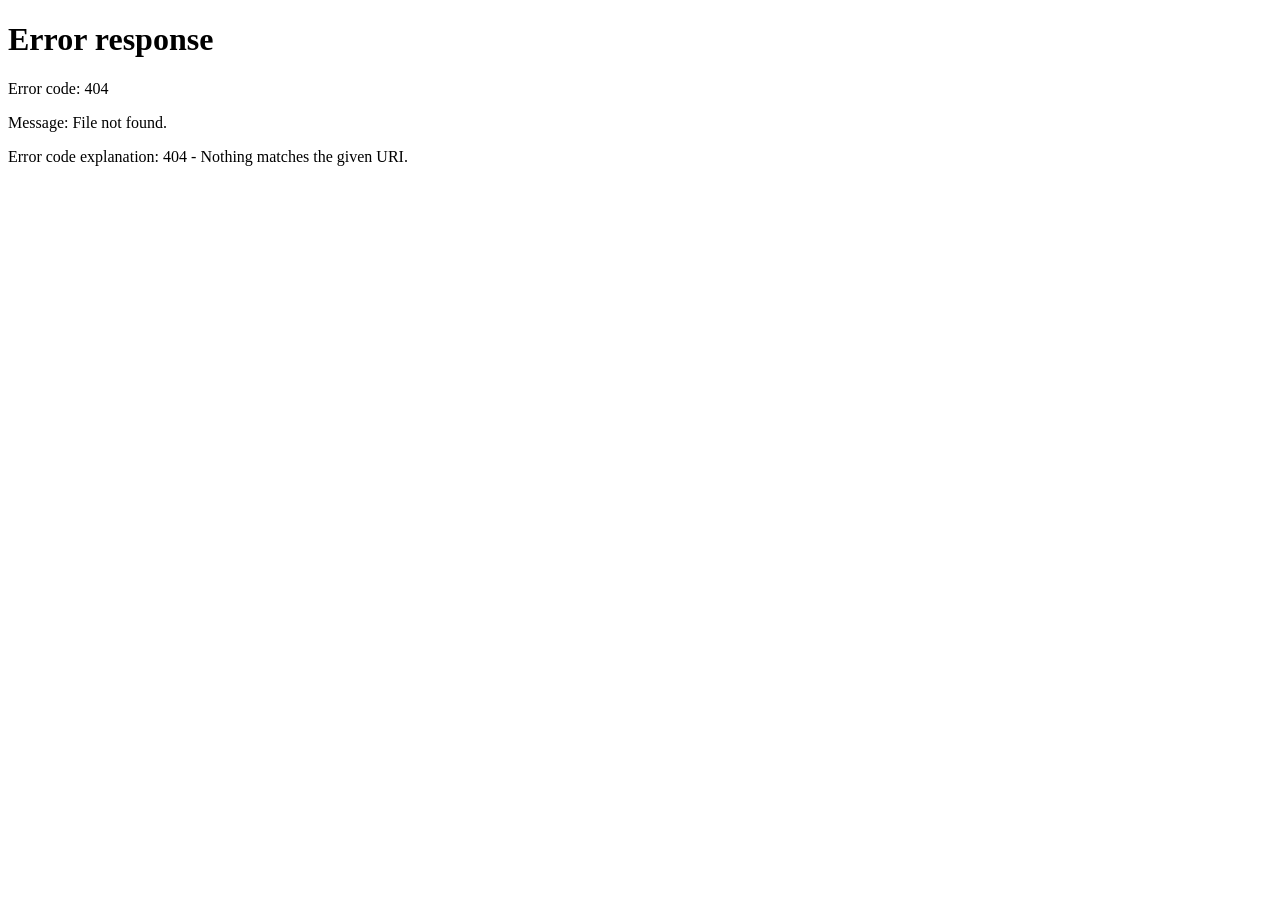
==== commit 9ec70e1e: "Update admin.html" ====
--- a/admin.html
+++ b/admin.html
@@ -1512,272 +1512,19 @@
   <div id="adminToast" class="admin-toast" role="status" aria-live="polite"></div>
 
   <script>
-    /* ========================================================
-       RUNTIME MODE: Flask backend vs. static demo (GitHub Pages)
-       ======================================================== */
-    const DEMO_LOGIN = { username: 'admin', password: 'demo123' }; // Public preview only, NOT security
-    const DEMO_DB_KEY = 'sgi_demo_db_v1';
-    const DEMO_SESSION_KEY = 'sgi_demo_session';
-    const realFetch = window.fetch.bind(window);
-    let DEMO_MODE = false;
-
-    async function isBackendMissing() {
-      if (location.hostname.endsWith('.github.io') || location.protocol === 'file:') return true;
-      const ctrl = new AbortController();
-      const timer = setTimeout(() => ctrl.abort(), 8000);
-      try {
-        const res = await realFetch('/api/admin/profile', { credentials: 'same-origin', cache: 'no-store', signal: ctrl.signal });
-        return [404, 405, 501].includes(res.status); // static servers answer like this
-      } catch (_) {
-        return true;
-      } finally {
-        clearTimeout(timer);
-      }
-    }
-
-    const appReady = isBackendMissing().then(missing => {
-      DEMO_MODE = missing;
-      if (!DEMO_MODE) {
-        if (sessionStorage.getItem('sgi_admin_active')) return;
+    if (!sessionStorage.getItem('sgi_admin_active')) {
+      window.location.replace('/admin/login');
+    }
+
+    window.addEventListener('pageshow', (event) => {
+      if (event.persisted && !sessionStorage.getItem('sgi_admin_active')) {
         window.location.replace('/admin/login');
-        return new Promise(() => {}); // hold API calls while redirecting
-      }
-      const siteLink = document.querySelector('a[href="/"]');
-      if (siteLink) siteLink.setAttribute('href', './');
-      if (sessionStorage.getItem(DEMO_SESSION_KEY)) { showDemoBanner(); return; }
-      return showDemoLogin();
+      }
     });
 
-    // Every existing fetch() call waits for mode detection, then goes to Flask or to the demo store.
-    window.fetch = (input, options) => appReady.then(() =>
-      DEMO_MODE && String(input).startsWith('/api/') ? demoApi(String(input), options || {}) : realFetch(input, options)
-    );
-
-    window.addEventListener('pageshow', (event) => {
-      if (!event.persisted) return;
-      const key = DEMO_MODE ? DEMO_SESSION_KEY : 'sgi_admin_active';
-      if (!sessionStorage.getItem(key)) window.location.reload();
-    });
-
     function handleLogout() {
-      if (DEMO_MODE) {
-        sessionStorage.removeItem(DEMO_SESSION_KEY);
-        window.location.reload();
-        return;
-      }
       sessionStorage.removeItem('sgi_admin_active');
       window.location.replace('/admin/logout');
-    }
-
-    function showDemoBanner() {
-      const bar = document.createElement('div');
-      bar.textContent = 'DEMO MODE: sample data, saved only in this browser. The live website is not changed.';
-      bar.style.cssText = 'background:#F4B400;color:#0B2545;font-weight:700;font-size:0.82rem;text-align:center;padding:0.45rem 1rem;';
-      document.body.prepend(bar);
-    }
-
-    function showDemoLogin() {
-      return new Promise(resolve => {
-        const overlay = document.createElement('div');
-        overlay.style.cssText = 'position:fixed;inset:0;z-index:100000;background:var(--bg-deep);display:flex;align-items:center;justify-content:center;padding:16px;';
-        const field = 'width:100%;box-sizing:border-box;margin-bottom:0.75rem;padding:0.7rem;border-radius:8px;border:1px solid var(--border);background:var(--bg);color:var(--text);font:inherit;';
-        overlay.innerHTML = `
-          <form role="dialog" aria-label="Demo admin login" style="width:100%;max-width:340px;background:var(--modal-bg);color:var(--text);border:1px solid var(--border);border-radius:14px;padding:1.5rem;">
-            <h2 style="margin:0 0 0.4rem;">Admin Login (Demo)</h2>
-            <p style="margin:0 0 1rem;font-size:0.85rem;color:var(--text-muted);">No backend found. Use <b>${DEMO_LOGIN.username}</b> / <b>${DEMO_LOGIN.password}</b></p>
-            <input name="username" placeholder="Username" autocomplete="off" required style="${field}">
-            <input name="password" type="password" placeholder="Password" autocomplete="off" required style="${field}">
-            <div role="alert" style="color:var(--danger-text);font-size:0.82rem;min-height:1.3rem;"></div>
-            <button type="submit" style="width:100%;padding:0.75rem;border:0;border-radius:8px;background:var(--accent);color:var(--btn-text);font:inherit;font-weight:800;cursor:pointer;">Sign In</button>
-          </form>`;
-        const form = overlay.querySelector('form');
-        form.addEventListener('submit', e => {
-          e.preventDefault();
-          if (form.elements.username.value.trim() === DEMO_LOGIN.username && form.elements.password.value === DEMO_LOGIN.password) {
-            sessionStorage.setItem(DEMO_SESSION_KEY, '1');
-            overlay.remove();
-            showDemoBanner();
-            resolve();
-          } else {
-            overlay.querySelector('[role="alert"]').textContent = 'Wrong username or password.';
-          }
-        });
-        document.body.appendChild(overlay);
-      });
-    }
-
-    /* ---------- Demo data store (localStorage) ---------- */
-    let demoMemoryDb = null;
-
-    function demoSeed() {
-      const lead = (id, name, city, program, branch) => ({
-        id, name, city, program, branch, phone: '00000 0000' + id, email: `student${id}@example.com`,
-        inquiry_type: 'Admission Inquiry', status: 'New Inquiry', last_contacted_by: '-'
-      });
-      return {
-        leads: [
-          lead(1, 'Sample Student A', 'Gurdaspur', 'B.Tech CSE', 'Engineering'),
-          lead(2, 'Sample Student B', 'Pathankot', 'B.Pharmacy', 'Pharmacy'),
-          lead(3, 'Sample Student C', 'Batala', 'B.Sc Nursing', 'Nursing'),
-          lead(4, 'Sample Student D', 'Amritsar', 'BBA', 'Management & IT')
-        ],
-        notices: [], events: [], programs: [], content: {},
-        staff: [{ id: 1, full_name: 'Demo Administrator', username: 'admin', role: 'super_admin', department: 'All', is_active: 1, avatar_url: '' }]
-      };
-    }
-
-    function demoLoad() {
-      if (demoMemoryDb) return JSON.parse(demoMemoryDb);
-      try {
-        const saved = localStorage.getItem(DEMO_DB_KEY);
-        if (saved) return JSON.parse(saved);
-      } catch (_) {}
-      return demoSeed();
-    }
-
-    function demoSave(db) {
-      const text = JSON.stringify(db);
-      try {
-        localStorage.setItem(DEMO_DB_KEY, text);
-        demoMemoryDb = null;
-      } catch (e) {
-        if (e.name === 'QuotaExceededError') throw new Error('Demo storage is full. Delete some photos and try again.');
-        demoMemoryDb = text; // storage blocked: keep for this page view only
-      }
-    }
-
-    function demoImage(file, maxSide = 800) {
-      return new Promise((resolve, reject) => {
-        const url = URL.createObjectURL(file);
-        const img = new Image();
-        img.onload = () => {
-          const scale = Math.min(1, maxSide / Math.max(img.naturalWidth, img.naturalHeight));
-          const canvas = document.createElement('canvas');
-          canvas.width = Math.max(1, Math.round(img.naturalWidth * scale));
-          canvas.height = Math.max(1, Math.round(img.naturalHeight * scale));
-          const ctx = canvas.getContext('2d');
-          ctx.fillStyle = '#ffffff';
-          ctx.fillRect(0, 0, canvas.width, canvas.height);
-          ctx.drawImage(img, 0, 0, canvas.width, canvas.height);
-          URL.revokeObjectURL(url);
-          resolve(canvas.toDataURL('image/jpeg', 0.75));
-        };
-        img.onerror = () => { URL.revokeObjectURL(url); reject(new Error('Could not read that image.')); };
-        img.src = url;
-      });
-    }
-
-    function demoContentDefaults() {
-      const out = {};
-      Array.from(document.getElementById('siteContentForm').elements).forEach(el => {
-        if (!el.name) return;
-        const selected = el.options && (Array.from(el.options).find(o => o.defaultSelected) || el.options[0]);
-        const sample = el.type === 'email' ? 'demo@example.com' : `Sample ${el.name.replace(/_/g, ' ')}`;
-        out[el.name] = (selected ? selected.value : el.defaultValue) || sample; // required fields must not be blank
-      });
-      return out;
-    }
-
-    async function demoApi(url, options) {
-      const reply = (data, status = 200) => new Response(JSON.stringify(data), { status, headers: { 'Content-Type': 'application/json' } });
-      try {
-        const { pathname, searchParams } = new URL(url, 'https://demo.invalid');
-        const method = (options.method || 'GET').toUpperCase();
-        const parts = pathname.split('/').filter(Boolean).slice(1); // drop "api"
-        const isForm = options.body instanceof FormData;
-        const body = isForm ? Object.fromEntries(options.body) : JSON.parse(options.body || '{}');
-        const db = demoLoad();
-        const done = (extra = {}) => { demoSave(db); return reply({ success: true, ...extra }); };
-        const nextId = list => list.reduce((max, item) => Math.max(max, item.id), 0) + 1;
-
-        if (parts[0] === 'leads') {
-          if (parts[1] === 'update-status') {
-            const lead = db.leads.find(l => l.id === Number(parts[2]));
-            if (!lead) return reply({ message: 'Not found' }, 404);
-            Object.assign(lead, { status: body.status, last_contacted_by: 'Demo Administrator' });
-            return done();
-          }
-          const branch = searchParams.get('branch');
-          return reply({ leads: db.leads.filter(l => !branch || l.branch.startsWith(branch)) });
-        }
-
-        const [, section, id, action] = parts; // parts[0] === 'admin'
-        const me = db.staff[0];
-
-        if (section === 'profile') {
-          if (id === 'avatar') {
-            me.avatar_url = method === 'DELETE' ? '' : await demoImage(body.avatar_file, 400);
-            return done({ avatar_url: me.avatar_url });
-          }
-          return reply({ ...me, name: me.full_name });
-        }
-
-        if (section === 'stats') {
-          const count = prefix => db.leads.filter(l => l.branch.startsWith(prefix)).length;
-          return reply({ total: db.leads.length, engineering: count('Engineering'), pharmacy: count('Pharmacy'), nursing: count('Nursing'), management: count('Management') });
-        }
-
-        if (section === 'content') {
-          if (method === 'PUT') db.content = body.content;
-          if (id === 'reset') db.content = demoContentDefaults();
-          const content = { ...demoContentDefaults(), ...db.content };
-          return method === 'GET' ? reply({ content }) : done({ content });
-        }
-
-        if (section === 'staff') {
-          if (method === 'GET') return reply({ staff: db.staff });
-          if (id === 'create') {
-            if (db.staff.some(s => s.username === body.username)) return reply({ message: 'Username already exists.' }, 409);
-            const { full_name, username, role, department } = body; // password is deliberately not stored
-            const avatar_url = body.avatar_file ? await demoImage(body.avatar_file, 400) : '';
-            db.staff.push({ id: nextId(db.staff), full_name, username, role, department, is_active: 1, avatar_url });
-            return done();
-          }
-          const person = db.staff.find(s => s.id === Number(id === 'toggle' ? action : id));
-          if (!person) return reply({ message: 'Not found' }, 404);
-          if (id === 'toggle') person.is_active = person.is_active ? 0 : 1;
-          else if (action === 'avatar') person.avatar_url = method === 'DELETE' ? '' : await demoImage(body.avatar_file, 400);
-          else if (method === 'DELETE') db.staff = db.staff.filter(s => s !== person);
-          return done({ avatar_url: person.avatar_url });
-        }
-
-        if (['notices', 'events', 'programs'].includes(section)) {
-          const list = db[section];
-          if (method === 'GET') return reply({ [section]: list });
-          const index = list.findIndex(item => item.id === Number(id));
-          if (id && index < 0) return reply({ message: 'Not found' }, 404);
-          if (method === 'DELETE') { list.splice(index, 1); return done(); }
-
-          const item = index >= 0 ? list[index] : { id: nextId(list), created_at: new Date().toISOString(), created_by: 'Demo Administrator' };
-          const { pdf_file, image_files, keep_images, ...fields } = body;
-          Object.assign(item, fields);
-          if ('is_active' in fields) item.is_active = Number(fields.is_active);
-          if (pdf_file) item.pdf_filename = ''; // PDFs are too large to keep in the demo
-          if (section === 'events' && isForm) {
-            const images = keep_images ? JSON.parse(keep_images) : [];
-            for (const file of options.body.getAll('image_files')) images.push(await demoImage(file));
-            Object.assign(item, { images, image_url: images[0] || '' });
-          }
-          if (index < 0) list.push(item);
-          return done();
-        }
-
-        return reply({ message: 'Not available in demo mode.' }, 404);
-      } catch (err) {
-        return reply({ success: false, message: err.message || 'Demo mode error.' }, 500);
-      }
-    }
-
-    function demoExportCsv() {
-      const rows = demoLoad().leads.filter(l => activeBranch === 'all' || l.branch.startsWith(activeBranch));
-      const cols = ['id', 'name', 'phone', 'email', 'city', 'program', 'branch', 'status'];
-      const csv = [cols, ...rows.map(r => cols.map(c => r[c]))]
-        .map(row => row.map(v => `"${String(v).replace(/"/g, '""')}"`).join(',')).join('\r\n');
-      const link = document.createElement('a');
-      link.href = URL.createObjectURL(new Blob([csv], { type: 'text/csv' }));
-      link.download = 'demo-leads.csv';
-      link.click();
-      setTimeout(() => URL.revokeObjectURL(link.href), 1000);
     }
 
     function escapeHtml(str) {
@@ -1981,7 +1728,6 @@
     }
 
     function downloadBranchExcel() {
-      if (DEMO_MODE) { demoExportCsv(); return; }
       window.location.href = `/api/export-leads?branch=${encodeURIComponent(activeBranch)}`;
     }
 
